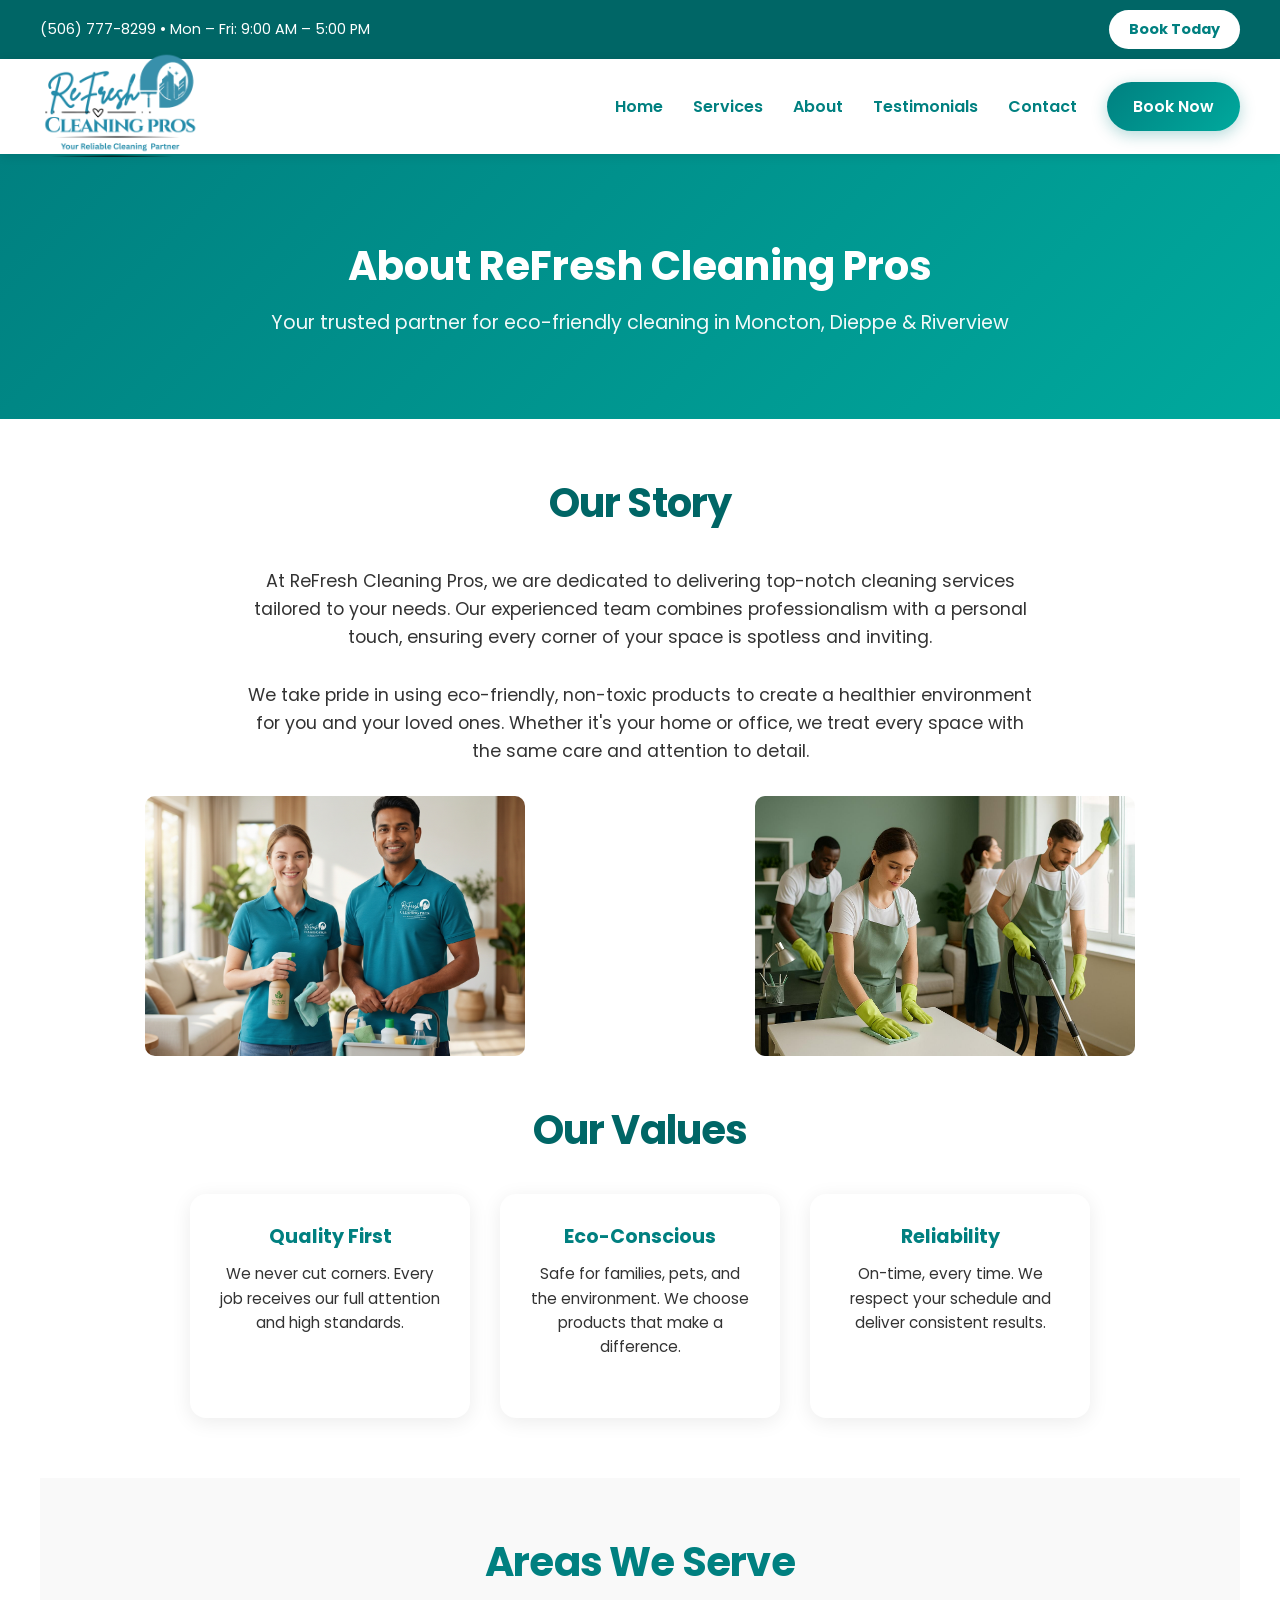
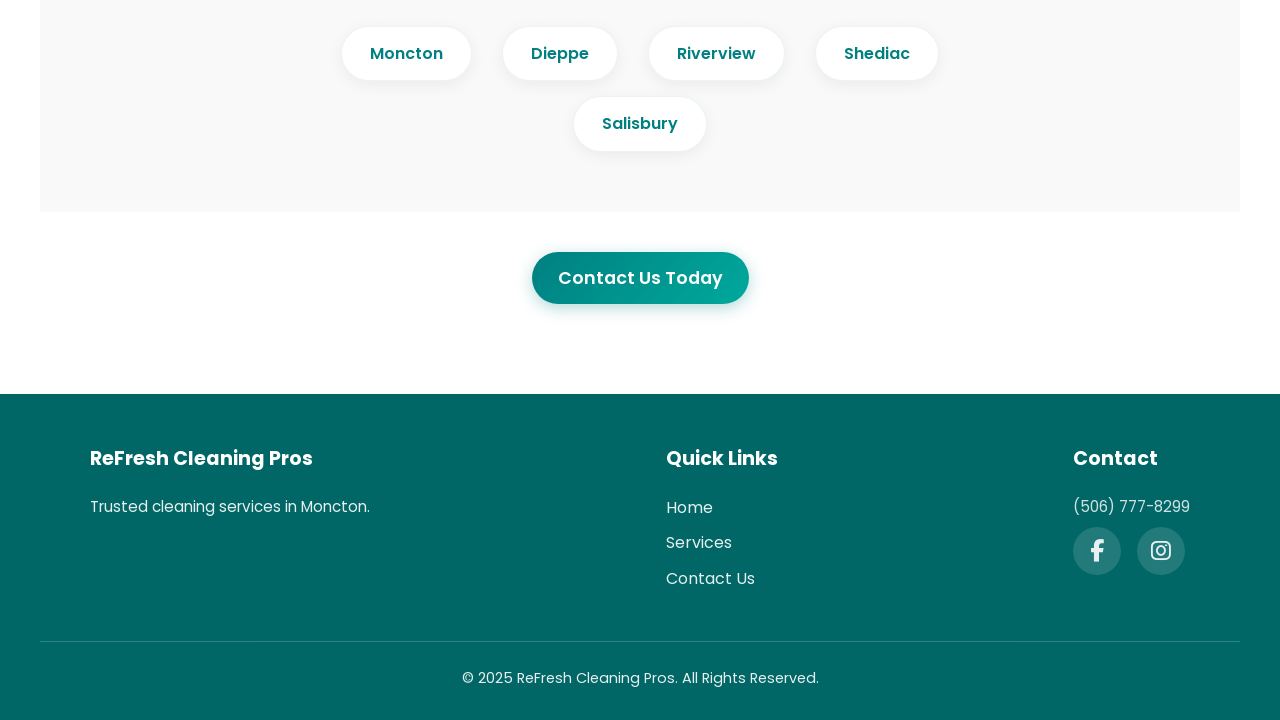
==== about.html @ 72ffffce "Add favicon for Google search results: simple teal icon, absolute URL, sizes attribute Co-authored-b" ====
<!DOCTYPE html>
<html lang="en">
<head>
    <meta charset="UTF-8">
    <meta name="viewport" content="width=device-width, initial-scale=1.0, viewport-fit=cover">
    <!-- Google Analytics - Replace G-XXXXXXXXXX with your Measurement ID -->
    <script async src="https://www.googletagmanager.com/gtag/js?id=G-XXXXXXXXXX"></script>
    <script>
        window.dataLayer = window.dataLayer || [];
        function gtag(){dataLayer.push(arguments);}
        gtag('js', new Date());
        gtag('config', 'G-XXXXXXXXXX');
    </script>
    <!-- Google Search Console - Replace content value with your verification code -->
    <meta name="google-site-verification" content="YOUR_VERIFICATION_CODE" />
    <title>About Us | ReFresh Cleaning Pros | Moncton, NB</title>
    <meta name="description" content="Learn about ReFresh Cleaning Pros - eco-friendly, professional cleaning services in Moncton. Our team delivers spotless results.">
    <link rel="icon" href="https://refreshcleaningpros.ca/favicon.png" type="image/png" sizes="48x48 96x96 192x192">
    <link rel="stylesheet" href="https://fonts.googleapis.com/css2?family=Poppins:wght@400;500;600;700&display=swap">
    <link rel="stylesheet" href="https://cdnjs.cloudflare.com/ajax/libs/font-awesome/6.5.1/css/all.min.css">
    <link rel="stylesheet" href="./assets/styles.css">
</head>
<body>
    <div class="top-bar">
        <span><a href="tel:+15067778299">(506) 777-8299</a> • Mon – Fri: 9:00 AM – 5:00 PM</span>
        <a href="contact.html" class="top-bar-cta">Book Today</a>
    </div>
    <header>
        <button class="menu-btn" aria-label="Toggle menu"><span></span></button>
        <div class="logo">
            <a href="index.html"><img src="./assets/images/refresh-cleaning-pros-logo-moncton.png" alt="ReFresh Cleaning Pros Logo"></a>
        </div>
        <nav>
            <ul>
                <li><a href="index.html">Home</a></li>
                <li><a href="services.html">Services</a></li>
                <li><a href="about.html">About</a></li>
                <li><a href="testimonials.html">Testimonials</a></li>
                <li><a href="contact.html">Contact</a></li>
                <li><a href="contact.html" class="cta">Book Now</a></li>
            </ul>
        </nav>
    </header>

    <section class="page-header reveal" role="region" aria-label="Page header">
        <h1>About ReFresh Cleaning Pros</h1>
        <p>Your trusted partner for eco-friendly cleaning in Moncton, Dieppe & Riverview</p>
    </section>

    <section class="about reveal" role="region" aria-label="About">
        <h2>Our Story</h2>
        <p>At ReFresh Cleaning Pros, we are dedicated to delivering top-notch cleaning services tailored to your needs. Our experienced team combines professionalism with a personal touch, ensuring every corner of your space is spotless and inviting.</p>
        <p>We take pride in using eco-friendly, non-toxic products to create a healthier environment for you and your loved ones. Whether it's your home or office, we treat every space with the same care and attention to detail.</p>
        <div class="about-images">
            <img src="./assets/images/cleaning-team-professional.png" alt="ReFresh Cleaning Pros professional team - Moncton cleaning services" loading="lazy">
            <img src="./assets/images/refresh-cleaning-pros-team-moncton.jpeg" alt="ReFresh Cleaning Pros team providing eco-friendly cleaning in Moncton" loading="lazy">
        </div>
        <h2 style="margin-top: 50px;">Our Values</h2>
        <div class="why-grid" style="margin-top: 30px;">
            <div class="why-item">
                <h3>Quality First</h3>
                <p>We never cut corners. Every job receives our full attention and high standards.</p>
            </div>
            <div class="why-item">
                <h3>Eco-Conscious</h3>
                <p>Safe for families, pets, and the environment. We choose products that make a difference.</p>
            </div>
            <div class="why-item">
                <h3>Reliability</h3>
                <p>On-time, every time. We respect your schedule and deliver consistent results.</p>
            </div>
        </div>
        <section class="service-areas" style="margin-top: 60px;">
            <h2>Areas We Serve</h2>
            <ul>
                <li>Moncton</li>
                <li>Dieppe</li>
                <li>Riverview</li>
                <li>Shediac</li>
                <li>Salisbury</li>
            </ul>
        </section>
        <p style="margin-top: 40px;"><a href="contact.html" class="cta">Contact Us Today</a></p>
    </section>

    <footer role="contentinfo">
        <div class="footer-grid">
            <div class="footer-col"><h3>ReFresh Cleaning Pros</h3><p>Trusted cleaning services in Moncton.</p></div>
            <div class="footer-col"><h3>Quick Links</h3><ul><li><a href="index.html">Home</a></li><li><a href="services.html">Services</a></li><li><a href="contact.html">Contact Us</a></li></ul></div>
            <div class="footer-col"><h3>Contact</h3><p><a href="tel:+15067778299">(506) 777-8299</a></p><p class="social-links">
            <a href="https://www.facebook.com/share/17tY4tqbep/?mibextid=wwXIfr" target="_blank" rel="noopener noreferrer" aria-label="Facebook"><i class="fab fa-facebook-f"></i></a>
            <a href="https://www.instagram.com/refreshcleaningpros/" target="_blank" rel="noopener noreferrer" aria-label="Instagram"><i class="fab fa-instagram"></i></a>
        </p></div>
        </div>
        <div class="footer-bottom"><p>© 2025 ReFresh Cleaning Pros. All Rights Reserved.</p></div>
    </footer>

    <button class="back-to-top" aria-label="Back to top" title="Back to top">↑</button>
    <div class="mobile-cta-bar">
        <a href="contact.html">Book Now</a>
        <a href="tel:+15067778299">Call (506) 777-8299</a>
    </div>
    <script src="./assets/js/main.js"></script>
</body>
</html>
---- assets/styles.css ----
/* ReFresh Cleaning Pros - Main Stylesheet */

* {
    margin: 0;
    padding: 0;
    box-sizing: border-box;
    font-family: 'Poppins', Arial, sans-serif;
}

html {
    scroll-behavior: smooth;
    overflow-x: hidden;
}

body {
    line-height: 1.6;
    color: #333;
    -webkit-text-size-adjust: 100%;
}

a, button {
    -webkit-tap-highlight-color: rgba(0, 128, 128, 0.2);
}

img {
    max-width: 100%;
}

/* Top bar - contact info & CTA */
.top-bar {
    background: #006666;
    color: #fff;
    padding: 10px 40px;
    display: flex;
    justify-content: space-between;
    align-items: center;
    flex-wrap: wrap;
    gap: 10px;
    font-size: 0.9rem;
}

.top-bar a {
    color: #fff;
    text-decoration: none;
}

.top-bar .top-bar-cta {
    background: #fff;
    color: #008080;
    padding: 8px 20px;
    border-radius: 25px;
    font-weight: bold;
    transition: all 0.3s ease;
}

.top-bar .top-bar-cta:hover {
    background: #00a99d;
    color: #fff;
    transform: translateY(-2px);
    box-shadow: 0 4px 12px rgba(0,0,0,0.2);
}

/* Header & Nav */
header {
    background: #fff;
    padding: 15px 40px;
    display: flex;
    justify-content: space-between;
    align-items: center;
    box-shadow: 0 2px 10px rgba(0, 0, 0, 0.1);
    position: sticky;
    top: 0;
    z-index: 1000;
    height: 95px;
    min-height: 95px;
}

.logo a {
    display: flex;
    height: 100%;
}

.logo img {
    height: 100%;
    max-height: 130px;
    object-fit: contain;
}

nav ul {
    list-style: none;
    display: flex;
    align-items: center;
}

nav ul li {
    margin-left: 30px;
}

nav ul li a {
    text-decoration: none;
    color: #008080;
    font-weight: 600;
    transition: all 0.3s ease;
    position: relative;
}

nav ul li a:hover {
    color: #00a99d;
}

nav ul li a::after {
    content: '';
    position: absolute;
    bottom: -4px;
    left: 0;
    width: 0;
    height: 2px;
    background: #00a99d;
    transition: width 0.3s ease;
}

nav ul li a:hover::after {
    width: 100%;
}

.cta {
    background: linear-gradient(135deg, #008080 0%, #00a99d 100%);
    color: #fff;
    padding: 12px 26px;
    border-radius: 50px;
    text-decoration: none;
    font-weight: 600;
    transition: all 0.3s cubic-bezier(0.25, 0.46, 0.45, 0.94);
    display: inline-block;
    box-shadow: 0 4px 16px rgba(0, 128, 128, 0.3);
}

.cta:hover {
    background: linear-gradient(135deg, #006666 0%, #008080 100%);
    transform: translateY(-3px);
    box-shadow: 0 8px 24px rgba(0, 128, 128, 0.4);
}

/* Mobile menu button */
.menu-btn {
    display: none;
    background: none;
    border: none;
    padding: 0;
    cursor: pointer;
    width: 30px;
    height: 30px;
    position: relative;
    z-index: 1001;
}

.menu-btn span {
    display: block;
    width: 100%;
    height: 2px;
    background: #008080;
    position: relative;
    transition: all 0.3s ease;
}

.menu-btn span::before,
.menu-btn span::after {
    content: '';
    position: absolute;
    width: 100%;
    height: 2px;
    background: #008080;
    transition: all 0.3s ease;
}

.menu-btn span::before {
    top: -8px;
}

.menu-btn span::after {
    bottom: -8px;
}

.menu-btn.active span {
    background: transparent;
}

.menu-btn.active span::before {
    transform: rotate(45deg);
    top: 0;
}

.menu-btn.active span::after {
    transform: rotate(-45deg);
    bottom: 0;
}

/* Hero slider */
.hero {
    position: relative;
    height: 85vh;
    width: 100vw;
    overflow: hidden;
    margin: 0;
    padding: 0;
}

.hero::after {
    content: '';
    position: absolute;
    top: 0;
    left: 0;
    right: 0;
    bottom: 0;
    background: rgba(0, 0, 0, 0.48);
    z-index: 1;
    pointer-events: none;
}

.hero-slider {
    display: flex;
    height: 100%;
    width: 100%;
    scroll-snap-type: x mandatory;
    overflow-x: hidden;
    scroll-behavior: smooth;
    position: relative;
}

.slide {
    scroll-snap-align: start;
    flex-shrink: 0;
    width: 100%;
    height: 100%;
    position: relative;
}

.slide img {
    width: 100%;
    height: 100%;
    object-fit: cover;
    object-position: center;
}

/* Hero overlay content (Refresh Nova style) */
.hero-content {
    position: absolute;
    top: 50%;
    left: 50%;
    transform: translate(-50%, -50%);
    text-align: center;
    color: #fff;
    z-index: 2;
    width: 100%;
    padding: 0 20px;
}

.hero-content .section-label {
    font-size: 0.85rem;
    letter-spacing: 2px;
    text-transform: uppercase;
    opacity: 0.95;
    margin-bottom: 10px;
    color: #fff;
}

.hero-content h1 {
    font-size: 3.2rem;
    margin-bottom: 15px;
    text-shadow: 2px 2px 6px rgba(0, 0, 0, 0.6);
    font-weight: 700;
}

.hero-content p {
    font-size: 1.25rem;
    margin-bottom: 25px;
    text-shadow: 1px 1px 3px rgba(0, 0, 0, 0.6);
    max-width: 700px;
    margin-left: auto;
    margin-right: auto;
}

.hero-content .service-area-badge {
    font-size: 0.9rem;
    font-weight: 700;
    opacity: 0.95;
    margin-bottom: 30px;
    letter-spacing: 0.5px;
}

.hero-badges {
    display: flex;
    flex-wrap: wrap;
    justify-content: center;
    gap: 12px 16px;
    margin-bottom: 30px;
    list-style: none;
    padding: 0;
}

.hero-badges li {
    list-style: none;
    display: inline-flex;
    align-items: center;
    gap: 8px;
    font-size: 0.95rem;
    text-shadow: 1px 1px 2px rgba(0,0,0,0.5);
    background: rgba(255, 255, 255, 0.15);
    backdrop-filter: blur(8px);
    padding: 10px 18px;
    border-radius: 50px;
    border: 1px solid rgba(255, 255, 255, 0.25);
}

.hero-badges li::before {
    content: "✓";
    font-weight: bold;
    color: #90EE90;
}

.hero-content .cta-group {
    display: flex;
    gap: 15px;
    justify-content: center;
    flex-wrap: wrap;
}

.hero-content .cta-primary {
    background: #fff;
    color: #008080;
    box-shadow: 0 4px 20px rgba(0, 0, 0, 0.25);
}

.hero-content .cta-primary:hover {
    background: #f0f0f0;
    color: #006666;
    box-shadow: 0 6px 24px rgba(0, 0, 0, 0.3);
}

.hero-content .cta-secondary {
    background: transparent;
    color: #fff;
    border: 2px solid rgba(255, 255, 255, 0.9);
    box-shadow: none;
}

.hero-content .cta-secondary:hover {
    background: rgba(255, 255, 255, 0.15);
    color: #fff;
    border-color: #fff;
}

.slider-controls {
    position: absolute;
    bottom: 30px;
    left: 0;
    right: 0;
    display: flex;
    justify-content: center;
    align-items: center;
    gap: 20px;
    z-index: 3;
}

.slider-dots {
    display: flex;
    gap: 10px;
    padding: 0 8px;
}

.slider-dot {
    width: 10px;
    height: 10px;
    border-radius: 50%;
    border: 2px solid rgba(255, 255, 255, 0.8);
    background: transparent;
    cursor: pointer;
    padding: 13px;
    margin: -13px 0;
    transition: all 0.3s ease;
    box-sizing: content-box;
}

.slider-dot:hover {
    background: rgba(255, 255, 255, 0.4);
}

.slider-dot.active {
    background: #fff;
    border-color: #fff;
    transform: scale(1.2);
}

.slider-btn {
    background: rgba(255, 255, 255, 0.8);
    border: none;
    border-radius: 50%;
    width: 50px;
    height: 50px;
    cursor: pointer;
    transition: all 0.3s ease;
    font-size: 1.5rem;
    display: flex;
    align-items: center;
    justify-content: center;
}

.slider-btn:hover {
    background: #fff;
    transform: scale(1.15);
    box-shadow: 0 4px 15px rgba(0,0,0,0.2);
}

/* Sections */
.services, .about, .testimonials, .contact {
    padding: 60px 40px;
    text-align: center;
}

.services h2, .about h2, .testimonials h2, .contact h2 {
    font-size: 2.5rem;
    color: #006666;
    margin-bottom: 40px;
    font-weight: 700;
    letter-spacing: -0.02em;
    line-height: 1.2;
}

.service-list, .testimonial-list {
    display: flex;
    justify-content: center;
    flex-wrap: wrap;
    gap: 30px;
}

.service, .testimonial {
    width: 30%;
    min-width: 250px;
    background: #fff;
    padding: 0;
    border-radius: 20px;
    box-shadow: 0 4px 24px rgba(0, 0, 0, 0.06), 0 2px 8px rgba(0, 128, 128, 0.04);
    transition: all 0.4s cubic-bezier(0.25, 0.46, 0.45, 0.94);
    border: 1px solid rgba(0, 128, 128, 0.06);
    overflow: hidden;
}

.service:hover, .testimonial:hover {
    transform: translateY(-10px);
    box-shadow: 0 20px 50px rgba(0, 0, 0, 0.1), 0 8px 24px rgba(0, 128, 128, 0.12);
}

.service > h3,
.service > ul,
.service > a.cta {
    padding-left: 24px;
    padding-right: 24px;
}

.service > h3 {
    padding-top: 22px;
}

.service > ul {
    padding-bottom: 8px;
}

.service > a.cta {
    padding-bottom: 24px;
    margin-left: 24px;
    margin-right: 24px;
    margin-top: 8px;
}

.testimonial {
    padding: 28px 26px 24px;
}

.service h3, .testimonial span {
    color: #008080;
    margin-bottom: 12px;
    font-size: 1.2rem;
    font-weight: 600;
}

.testimonial span {
    display: block;
    font-size: 0.9rem;
    font-weight: 500;
    opacity: 0.9;
}

.testimonial p {
    font-style: italic;
    position: relative;
    font-size: 1.05rem;
    line-height: 1.65;
    color: #444;
    padding-left: 20px;
}

.testimonial p::before {
    content: '"';
    position: absolute;
    left: 0;
    top: -4px;
    font-size: 2.5rem;
    font-family: Georgia, serif;
    color: rgba(0, 128, 128, 0.2);
    line-height: 1;
}

.about p {
    max-width: 800px;
    margin: 0 auto 30px;
    font-size: 1.1rem;
}

/* Why Moncton Chooses ReFresh - points below heading, image to side */
.why-choose-block {
    display: flex;
    align-items: center;
    justify-content: center;
    gap: 50px;
    max-width: 900px;
    margin: 30px auto 0;
    text-align: left;
}

.why-choose-content {
    flex: 1;
    min-width: 0;
}

.why-choose-content .section-label {
    margin-top: 0;
}

.why-choose-list {
    list-style: none;
    padding: 0;
    margin: 12px 0 0;
}

.why-choose-list li {
    display: flex;
    align-items: center;
    gap: 10px;
    margin-bottom: 12px;
    font-size: 1.05rem;
}

.why-choose-list li::before {
    content: "✓";
    font-weight: bold;
    color: #008080;
    flex-shrink: 0;
}

.why-choose-image {
    flex-shrink: 0;
}

.why-choose-image img {
    max-width: 320px;
    width: 100%;
    height: auto;
    border-radius: 12px;
}

.about img, .service img {
    max-width: 100%;
    border-radius: 10px;
}

/* Service card images - consistent aspect ratio */
.service {
    display: flex;
    flex-direction: column;
}

.service img {
    width: 100%;
    height: 220px;
    object-fit: cover;
    object-position: center;
    flex-shrink: 0;
    border-radius: 20px 20px 0 0;
}

.service ul {
    text-align: left;
    margin: 0 0 8px;
}

/* About section single image (home page) */
.about img {
    max-width: 500px;
    max-height: 350px;
    width: auto;
    height: auto;
    object-fit: contain;
    margin: 0 auto;
    display: block;
}

/* Why Choose Us & Service Areas */
.why-choose, .service-areas, .faq-section {
    padding: 60px 40px;
    text-align: center;
    background: #f9f9f9;
}

.why-choose h2, .service-areas h2, .faq-section h2 {
    font-size: 2.5rem;
    color: #008080;
    margin-bottom: 40px;
}

.why-grid {
    display: flex;
    flex-wrap: wrap;
    justify-content: center;
    gap: 30px;
    max-width: 1000px;
    margin: 0 auto;
}

.why-item {
    flex: 1 1 200px;
    max-width: 280px;
    padding: 28px;
    background: #fff;
    border-radius: 16px;
    box-shadow: 0 4px 20px rgba(0,0,0,0.08);
    transition: all 0.4s ease;
}

.why-item:hover {
    transform: translateY(-4px);
    box-shadow: 0 8px 30px rgba(0, 128, 128, 0.12);
}

.why-item h3 {
    color: #008080;
    margin-bottom: 10px;
    font-size: 1.2rem;
}

.why-item p {
    font-size: 0.95rem;
    line-height: 1.6;
}

.service-areas ul {
    list-style: none;
    display: flex;
    flex-wrap: wrap;
    justify-content: center;
    gap: 15px 30px;
    max-width: 700px;
    margin: 0 auto;
}

.service-areas li {
    padding: 14px 28px;
    background: #fff;
    border-radius: 50px;
    color: #008080;
    font-weight: 600;
    box-shadow: 0 4px 16px rgba(0, 0, 0, 0.06);
    transition: all 0.3s ease;
    border: 1px solid rgba(0, 128, 128, 0.08);
}

.service-areas li:hover {
    transform: translateY(-3px);
    box-shadow: 0 8px 24px rgba(0, 128, 128, 0.12);
    border-color: rgba(0, 128, 128, 0.2);
}

/* FAQ */
.faq-list {
    max-width: 700px;
    margin: 0 auto;
    text-align: left;
}

.faq-item {
    background: #fff;
    padding: 24px 28px 24px 32px;
    margin-bottom: 16px;
    border-radius: 16px;
    box-shadow: 0 2px 12px rgba(0, 0, 0, 0.04);
    transition: all 0.3s ease;
    border-left: 4px solid transparent;
}

.faq-item:hover {
    box-shadow: 0 6px 24px rgba(0, 128, 128, 0.08);
    border-left-color: #008080;
}

.faq-item h3 {
    color: #008080;
    font-size: 1.1rem;
    margin-bottom: 8px;
    font-weight: 600;
}

.faq-item p {
    font-size: 1rem;
    line-height: 1.65;
    color: #444;
}

/* Contact info block */
.contact-info {
    display: flex;
    flex-wrap: wrap;
    justify-content: center;
    gap: 40px;
    margin-bottom: 40px;
}

.contact-info-item {
    text-align: center;
}

.contact-info-item strong {
    display: block;
    color: #008080;
    margin-bottom: 5px;
}

/* About page - image grid */
.about-images {
    display: flex;
    flex-wrap: wrap;
    justify-content: center;
    gap: 20px;
    margin: 30px 0;
}

.about-images img {
    width: 100%;
    max-width: 380px;
    height: 260px;
    object-fit: cover;
    object-position: center;
    border-radius: 10px;
}

.contact form {
    max-width: 600px;
    margin: 0 auto 40px;
    display: flex;
    flex-direction: column;
    gap: 15px;
}

.contact input, .contact textarea {
    padding: 14px 18px;
    border: 2px solid #e0e0e0;
    border-radius: 10px;
    font-size: 1rem;
    transition: all 0.3s ease;
}

.contact input:focus, .contact textarea:focus {
    outline: none;
    border-color: #008080;
    box-shadow: 0 0 0 3px rgba(0, 128, 128, 0.15);
}

.contact textarea {
    height: 150px;
    resize: vertical;
}

.contact button {
    background: #008080;
    color: #fff;
    padding: 12px;
    border: none;
    border-radius: 5px;
    cursor: pointer;
    transition: background 0.3s;
}

.contact button:hover {
    background: #006666;
}

.map iframe {
    width: 100%;
    max-width: 600px;
    height: 400px;
    border: 0;
    border-radius: 10px;
}

/* Page header (inner pages) */
.page-header {
    background: linear-gradient(135deg, #008080 0%, #00a99d 100%);
    color: #fff;
    text-align: center;
    padding: 80px 40px;
}

.page-header h1 {
    font-size: 2.5rem;
    margin-bottom: 10px;
}

.page-header p {
    font-size: 1.2rem;
    opacity: 0.95;
}

/* Home intro section */
.home-intro {
    padding: 60px 40px;
    text-align: center;
    max-width: 800px;
    margin: 0 auto;
}

.home-intro h2 {
    color: #008080;
    font-size: 2rem;
    margin-bottom: 20px;
}

.home-intro p {
    font-size: 1.1rem;
    line-height: 1.8;
    margin-bottom: 30px;
}

.home-intro .cta-group {
    display: flex;
    gap: 20px;
    justify-content: center;
    flex-wrap: wrap;
}

/* Section labels (small caps style) */
.section-label {
    font-size: 0.8rem;
    letter-spacing: 3px;
    text-transform: uppercase;
    color: #008080;
    margin-bottom: 12px;
    font-weight: 600;
    opacity: 0.9;
}

/* Work Process section */
.work-process {
    padding: 60px 40px;
    background: #f9f9f9;
    text-align: center;
}

.work-process h2 {
    font-size: 2.5rem;
    color: #008080;
    margin-bottom: 50px;
}

.process-steps {
    display: flex;
    flex-wrap: wrap;
    justify-content: center;
    gap: 40px;
    max-width: 900px;
    margin: 0 auto;
}

.process-step {
    flex: 1 1 200px;
    max-width: 250px;
}

.process-step {
    transition: transform 0.3s ease;
}

.process-step:hover {
    transform: scale(1.05);
}

.process-step .step-num {
    display: inline-flex;
    align-items: center;
    justify-content: center;
    width: 64px;
    height: 64px;
    background: linear-gradient(145deg, #008080 0%, #00a99d 100%);
    color: #fff;
    border-radius: 16px;
    font-size: 1.5rem;
    font-weight: 700;
    margin-bottom: 24px;
    box-shadow: 0 6px 20px rgba(0, 128, 128, 0.35);
    transition: all 0.3s ease;
}

.process-step:hover .step-num {
    transform: scale(1.08);
    box-shadow: 0 8px 28px rgba(0, 128, 128, 0.45);
}

.process-step h3 {
    color: #222;
    font-size: 1.25rem;
    margin-bottom: 12px;
    font-weight: 600;
}

.process-step p {
    font-size: 1rem;
    color: #555;
    line-height: 1.65;
}

/* Promo banner */
.promo-banner {
    background: linear-gradient(135deg, #008080 0%, #006666 100%);
    color: #fff;
    padding: 60px 40px;
    text-align: center;
    position: relative;
    overflow: hidden;
}

.promo-banner::before {
    content: '';
    position: absolute;
    top: 0;
    left: 0;
    right: 0;
    bottom: 0;
    background: radial-gradient(circle at 20% 50%, rgba(255,255,255,0.1) 0%, transparent 50%);
    pointer-events: none;
}

.promo-banner h2 {
    font-size: 2.1rem;
    margin-bottom: 14px;
    font-weight: 700;
    text-shadow: 0 1px 2px rgba(0, 0, 0, 0.1);
}

.promo-banner p {
    font-size: 1.2rem;
    margin-bottom: 28px;
    opacity: 0.95;
    max-width: 520px;
    margin-left: auto;
    margin-right: auto;
}

.promo-banner strong {
    color: #a8f5e8;
}

.promo-banner .cta {
    position: relative;
    z-index: 1;
}

/* Service cards with bullet lists */
.service ul {
    text-align: left;
    margin: 15px 0;
    padding-left: 20px;
}

.service ul li {
    margin-bottom: 8px;
    font-size: 0.95rem;
    line-height: 1.5;
}

/* Footer - multi column (Refresh Nova style) */
/* Scroll reveal animations */
.reveal {
    opacity: 0;
    transform: translateY(30px);
    transition: opacity 0.6s ease-out, transform 0.6s ease-out;
}

.reveal.revealed {
    opacity: 1;
    transform: translateY(0);
}

/* Back to top button */
.back-to-top {
    position: fixed;
    bottom: 90px;
    right: 24px;
    width: 48px;
    height: 48px;
    background: #008080;
    color: #fff;
    border: none;
    border-radius: 50%;
    cursor: pointer;
    display: flex;
    align-items: center;
    justify-content: center;
    font-size: 1.4rem;
    box-shadow: 0 4px 20px rgba(0, 128, 128, 0.4);
    opacity: 0;
    visibility: hidden;
    transition: all 0.3s ease;
    z-index: 900;
}

.back-to-top.visible {
    opacity: 1;
    visibility: visible;
}

.back-to-top:hover {
    background: #006666;
    transform: translateY(-3px);
    box-shadow: 0 6px 25px rgba(0, 128, 128, 0.5);
}

@media (max-width: 768px) {
    .back-to-top {
        bottom: 85px;
        right: 16px;
        width: 44px;
        height: 44px;
    }
}

/* Mobile sticky CTA bar */
.mobile-cta-bar {
    display: none;
    padding-bottom: env(safe-area-inset-bottom, 0);
    position: fixed;
    bottom: 0;
    left: 0;
    right: 0;
    background: #008080;
    padding: 12px 20px;
    gap: 12px;
    z-index: 999;
    box-shadow: 0 -4px 20px rgba(0,0,0,0.15);
}

.mobile-cta-bar a {
    flex: 1;
    text-align: center;
    padding: 14px 16px;
    background: #fff;
    color: #008080;
    text-decoration: none;
    font-weight: 600;
    border-radius: 10px;
    font-size: 0.95rem;
    min-height: 48px;
    display: flex;
    align-items: center;
    justify-content: center;
}

.mobile-cta-bar a:last-child {
    background: transparent;
    color: #fff;
    border: 2px solid rgba(255,255,255,0.9);
}

.mobile-cta-bar a:first-child {
    background: #fff;
    color: #008080;
}

@media (max-width: 768px) {
    .mobile-cta-bar {
        display: flex;
        justify-content: center;
        align-items: center;
        padding: 12px 16px calc(12px + env(safe-area-inset-bottom, 0));
    }

    body {
        padding-bottom: calc(78px + env(safe-area-inset-bottom, 0));
        overflow-x: hidden;
    }
}

footer {
    background: #006666;
    color: #fff;
    padding: 50px 40px 30px;
}

.footer-grid {
    display: flex;
    flex-wrap: wrap;
    justify-content: space-between;
    gap: 40px;
    max-width: 1100px;
    margin: 0 auto 40px;
}

.footer-col h3 {
    font-size: 1.2rem;
    margin-bottom: 20px;
    color: #fff;
}

.footer-col p {
    font-size: 0.95rem;
    line-height: 1.6;
    opacity: 0.9;
    margin-bottom: 8px;
}

.footer-col ul {
    list-style: none;
}

.footer-col ul li {
    margin-bottom: 10px;
}

.footer-col a {
    color: rgba(255,255,255,0.9);
    text-decoration: none;
}

.footer-col a:hover {
    color: #fff;
}

/* Social links with icons */
.social-links {
    display: flex;
    gap: 16px;
    margin-top: 8px;
}

.social-links a {
    display: inline-flex;
    align-items: center;
    justify-content: center;
    width: 48px;
    height: 48px;
    border-radius: 50%;
    background: rgba(255, 255, 255, 0.15);
    color: #fff;
    text-decoration: none;
    transition: all 0.3s ease;
}

.social-links a:hover {
    background: rgba(255, 255, 255, 0.3);
    transform: translateY(-2px);
}

.social-links .fab {
    font-size: 1.4rem;
}

.footer-bottom {
    text-align: center;
    padding-top: 25px;
    border-top: 1px solid rgba(255,255,255,0.2);
    font-size: 0.9rem;
    opacity: 0.9;
}

/* Tablet / small desktop - like Refresh Nova */
@media (max-width: 991px) {
    .services, .about, .testimonials, .contact, .why-choose, .service-areas, .faq-section {
        padding: 50px 24px;
    }

    .service, .testimonial {
        min-width: 280px;
    }

    .hero-content h1 {
        font-size: 2.4rem;
    }
}

/* Mobile styles */
@media (max-width: 768px) {
    /* Top bar - compact, hide on very small or simplify */
    .top-bar {
        padding: 8px 16px;
        font-size: 0.8rem;
        flex-direction: row;
        justify-content: center;
        align-items: center;
        gap: 12px;
        text-align: center;
    }

    .top-bar span {
        display: flex;
        align-items: center;
        gap: 6px;
    }

    .top-bar a[href^="tel"] {
        font-weight: 700;
        white-space: nowrap;
    }

    .top-bar .top-bar-cta {
        padding: 8px 16px;
        font-size: 0.85rem;
    }

    /* Section spacing - more breathing room */
    .services, .about, .testimonials, .contact, .why-choose, .service-areas, .faq-section {
        padding: 48px 20px;
    }

    .services h2, .about h2, .testimonials h2, .contact h2, .work-process h2 {
        font-size: 1.65rem;
        margin-bottom: 28px;
        line-height: 1.25;
    }

    .section-label {
        font-size: 0.7rem;
        letter-spacing: 1.5px;
    }

    /* Hero - like Refresh Nova: full content overlay, clean spacing */
    .hero {
        min-height: 70vh;
        min-height: 70dvh;
    }

    .hero-content {
        position: absolute;
        top: 50%;
        left: 50%;
        transform: translate(-50%, -50%);
        padding: 24px 20px 40px;
        width: 100%;
        max-height: 90vh;
        overflow-y: auto;
        -webkit-overflow-scrolling: touch;
    }

    .hero-content .section-label {
        display: none;
    }

    .hero-content h1 {
        font-size: 1.75rem;
        line-height: 1.3;
        margin-bottom: 14px;
    }

    .hero-content p {
        font-size: 0.95rem;
        margin-bottom: 14px;
        line-height: 1.6;
    }

    /* Show intro paragraph on mobile (like Refresh Nova) */
    .hero-content p:not(.service-area-badge):not(.section-label) {
        display: block;
    }

    .hero-content .service-area-badge {
        font-size: 0.85rem;
        font-weight: 700;
        margin-bottom: 18px;
        opacity: 0.95;
    }

    .hero-badges {
        flex-direction: column;
        flex-wrap: nowrap;
        align-items: center;
        gap: 8px;
        margin-bottom: 22px;
    }

    .hero-badges li {
        font-size: 0.85rem;
    }

    .hero-content .cta-group {
        flex-direction: column;
        gap: 10px;
        width: 100%;
        max-width: 300px;
        padding: 0;
        margin: 0 auto;
    }

    .hero-content .cta-group .cta {
        width: 100%;
        text-align: center;
        padding: 14px 22px;
        font-size: 1rem;
    }

    .slider-controls {
        bottom: 80px; /* Above mobile CTA bar */
        gap: 10px;
    }


    .slider-btn {
        width: 48px;
        height: 48px;
        font-size: 1.25rem;
        min-width: 48px;
        min-height: 48px;
    }

    /* Service cards - full width, better spacing */
    .service-list, .testimonial-list {
        gap: 24px;
    }

    .service, .testimonial {
        width: 100%;
        min-width: 100%;
        padding: 24px 20px;
    }

    .service img {
        width: 100%;
        height: 180px;
        min-height: 140px;
        max-height: 50vw;
        object-fit: cover;
        object-position: center;
        border-radius: 12px 12px 0 0;
    }

    .service h3 {
        font-size: 1.2rem;
        margin-bottom: 12px;
    }

    .service ul li {
        font-size: 0.9rem;
    }

    .about img {
        max-width: 100%;
        max-height: 240px;
        width: auto;
        height: auto;
        object-fit: contain;
    }

    .about-images img {
        width: 100%;
        max-width: 100%;
        height: 200px;
        min-height: 160px;
        object-fit: cover;
        object-position: center;
    }

    .why-grid, .about-images {
        flex-direction: column;
        align-items: center;
    }

    .why-choose-block {
        flex-direction: column;
        gap: 30px;
        text-align: center;
    }

    .why-choose-content {
        text-align: center;
    }

    .why-choose-list {
        text-align: left;
        display: inline-block;
        margin: 12px auto 0;
    }

    .why-choose-image img {
        max-width: 100%;
    }

    .why-item {
        max-width: 100%;
    }

    /* Work process - stack on mobile */
    .work-process {
        padding: 40px 20px;
    }

    .process-steps {
        flex-direction: column;
        gap: 30px;
        align-items: center;
    }

    .process-step {
        max-width: 100%;
    }

    /* Promo banner */
    .promo-banner {
        padding: 40px 20px;
    }

    .promo-banner h2 {
        font-size: 1.4rem;
    }

    .promo-banner p {
        font-size: 1rem;
    }

    .promo-banner .cta {
        width: 100%;
        max-width: 280px;
        text-align: center;
    }

    /* Footer */
    footer {
        padding: 40px 20px 30px;
    }

    .footer-grid {
        flex-direction: column;
        text-align: center;
        gap: 30px;
    }

    .footer-col h3 {
        font-size: 1.1rem;
    }

    /* Page header (inner pages) */
    .page-header {
        padding: 50px 20px;
    }

    .page-header h1 {
        font-size: 1.75rem;
    }

    .page-header p {
        font-size: 1rem;
    }

    /* Contact form */
    .contact form {
        padding: 0;
    }

    .contact input, .contact textarea {
        padding: 12px 16px;
    }

    .map iframe {
        height: 300px;
    }

    /* Header */
    header {
        padding: 12px 16px;
        height: auto;
        min-height: 65px;
        display: grid;
        grid-template-columns: 1fr auto 1fr;
        align-items: center;
    }

    .menu-btn {
        display: block;
        grid-column: 1;
        justify-self: start;
        width: 44px;
        height: 44px;
    }

    .logo {
        grid-column: 2;
    }

    .logo img {
        max-height: 90px;
    }

    nav {
        position: fixed;
        top: 0;
        left: 0;
        width: 100%;
        height: 100vh;
        height: 100dvh;
        background: #fff;
        padding: 90px 24px 120px;
        transform: translateX(-100%);
        transition: transform 0.3s ease;
        z-index: 1000;
        overflow-y: auto;
        box-shadow: 4px 0 20px rgba(0,0,0,0.1);
    }

    nav.active {
        transform: translateX(0);
    }

    nav ul {
        flex-direction: column;
        align-items: stretch;
        gap: 4px;
        margin: 0;
    }

    nav ul li {
        margin: 0;
        width: 100%;
        text-align: center;
    }

    nav ul li a {
        display: flex;
        align-items: center;
        justify-content: center;
        padding: 18px 20px;
        font-size: 1.1rem;
        min-height: 52px;
    }

    nav ul li a::after {
        display: none;
    }

    nav ul li a.cta {
        margin: 16px auto 0;
        max-width: 200px;
        border-radius: 30px;
    }

    .cta {
        padding: 16px 28px;
        min-height: 52px;
        display: inline-flex;
        align-items: center;
        justify-content: center;
    }

    .slide img {
        width: 100%;
        height: 100%;
        object-fit: cover;
        object-position: center;
    }

    .hero-slider {
        height: 100%;
    }

    /* FAQ */
    .faq-item {
        padding: 18px 20px;
    }

    .faq-item h3 {
        font-size: 1rem;
    }

    /* Service areas */
    .service-areas ul {
        gap: 10px 16px;
    }

    .service-areas li {
        padding: 10px 18px;
        font-size: 0.9rem;
    }
}

@media (max-width: 480px) {
    /* Top bar - compact strip like Refresh Nova (phone + Book Today) */
    .top-bar {
        display: flex;
        flex-direction: row;
        justify-content: space-between;
        align-items: center;
        padding: 8px 16px;
        font-size: 0.8rem;
        gap: 8px;
    }

    .top-bar span {
        display: flex;
        align-items: center;
        flex: 1;
        min-width: 0;
    }

    .top-bar .top-bar-cta {
        flex-shrink: 0;
        padding: 6px 14px;
        font-size: 0.8rem;
    }

    header {
        padding: 10px 16px;
        min-height: 56px;
    }

    .logo img {
        max-height: 60px;
    }

    .services, .about, .testimonials, .contact, .why-choose, .service-areas, .faq-section {
        padding: 36px 16px;
    }

    .services h2, .about h2, .testimonials h2, .contact h2, .work-process h2 {
        font-size: 1.45rem;
    }

    .hero-content {
        padding: 20px 16px 36px;
    }

    .hero-content h1 {
        font-size: 1.5rem;
        line-height: 1.3;
    }

    .hero-content p {
        font-size: 0.9rem;
    }

    .hero-content .service-area-badge {
        font-size: 0.8rem;
        font-weight: 700;
    }

    .hero-badges li {
        font-size: 0.8rem;
    }

    .hero-content .cta-group {
        max-width: 280px;
    }

    .hero-content .cta-group .cta {
        padding: 12px 20px;
        font-size: 0.95rem;
    }

    .service img {
        height: 150px;
        min-height: 120px;
        max-height: 45vw;
    }

    .about img {
        max-height: 180px;
    }

    .about-images img {
        height: 160px;
        min-height: 130px;
    }

    .mobile-cta-bar {
        padding: 12px 16px calc(12px + env(safe-area-inset-bottom, 0));
        gap: 12px;
    }

    .mobile-cta-bar a {
        padding: 14px 16px;
        font-size: 0.95rem;
        min-height: 44px;
    }

    .page-header {
        padding: 36px 16px;
    }

    .page-header h1 {
        font-size: 1.45rem;
    }

    .promo-banner {
        padding: 36px 16px;
    }

    .promo-banner h2 {
        font-size: 1.2rem;
    }

    .process-step .step-num {
        width: 48px;
        height: 48px;
        line-height: 48px;
        font-size: 1.25rem;
    }

    .map iframe {
        height: 260px;
    }

    body {
        padding-bottom: 80px;
    }

    .back-to-top {
        right: 12px;
        bottom: 95px;
        width: 46px;
        height: 46px;
    }
}
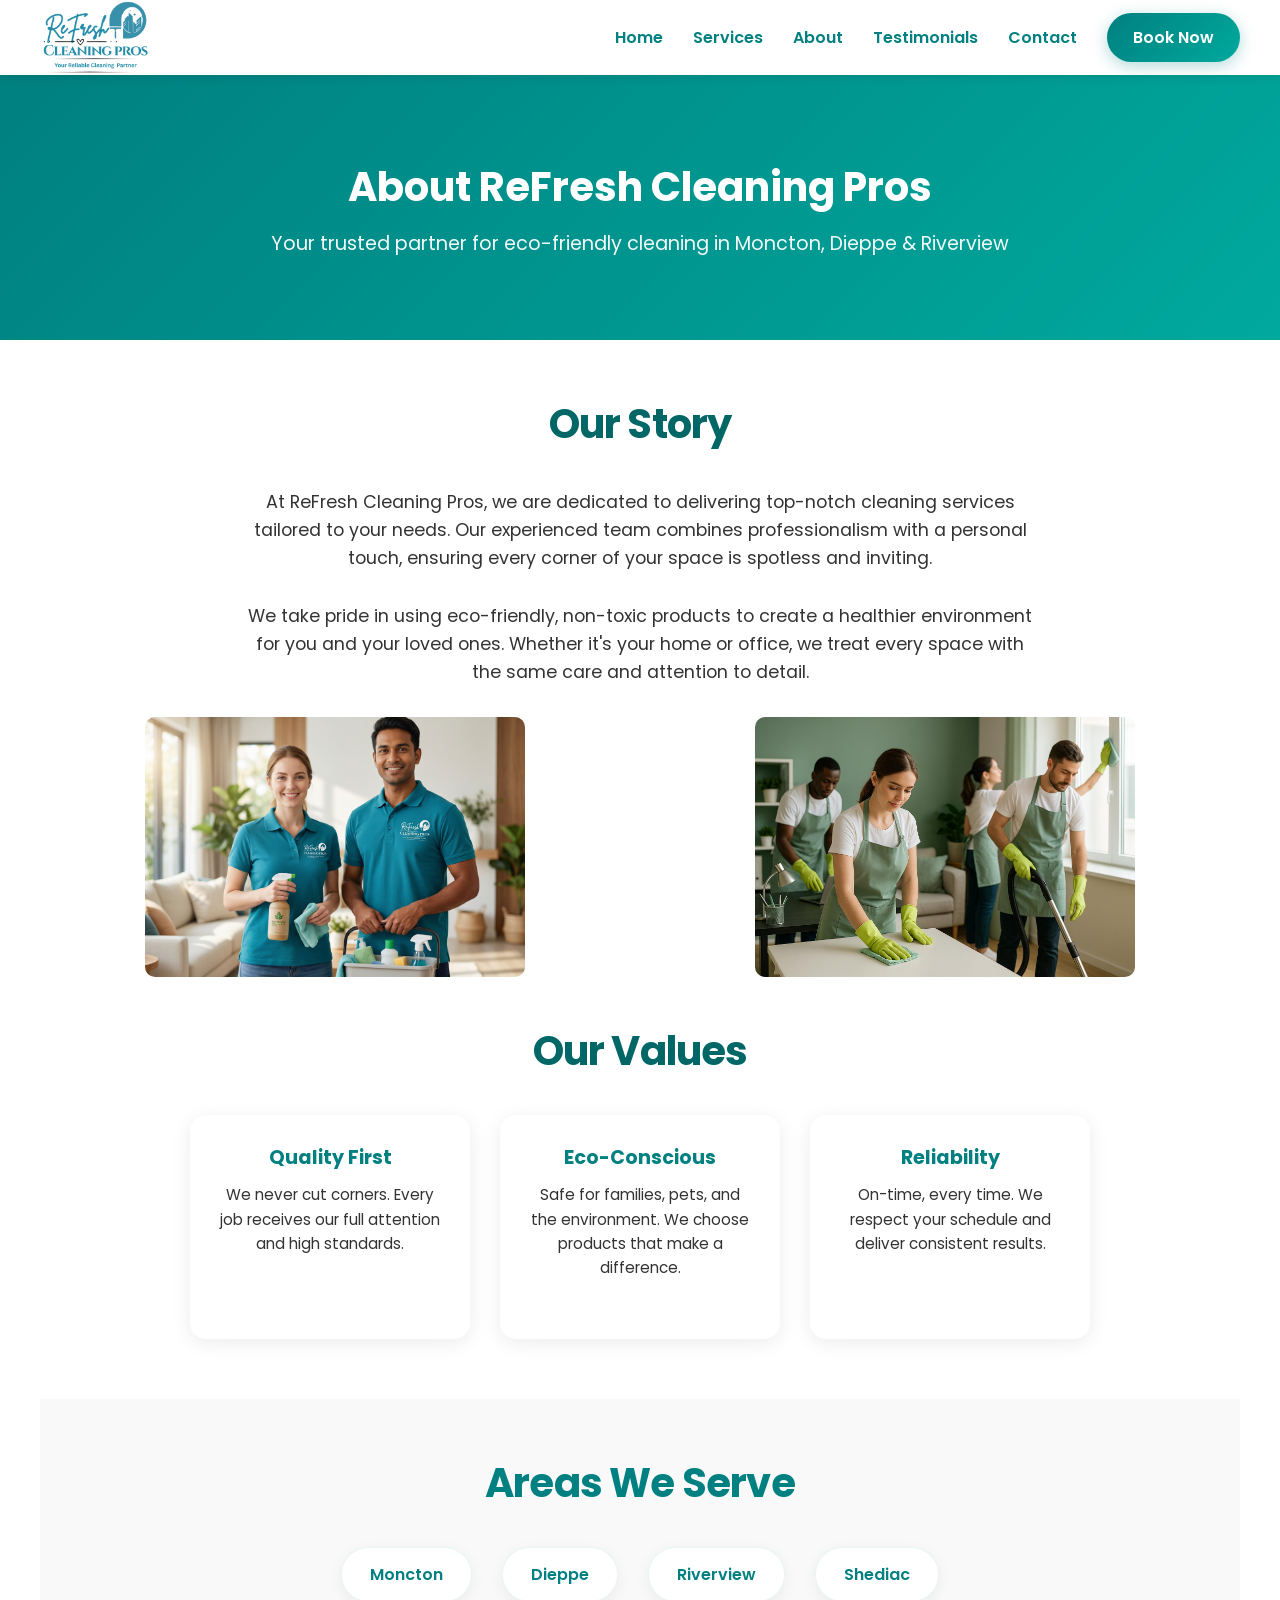
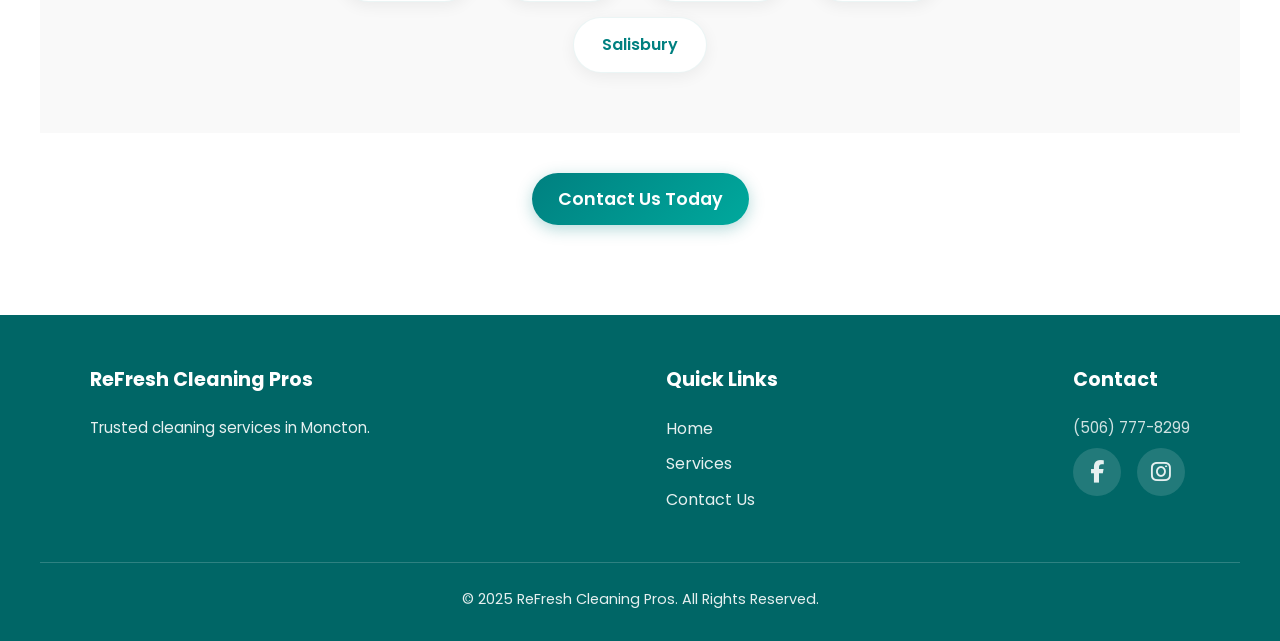
==== commit 78d83f0b: "Remove top bar, hide hero slider dots; declutter hero on mobile; fix logo overflow in header Co-auth" ====
--- a/about.html
+++ b/about.html
@@ -21,10 +21,6 @@
     <link rel="stylesheet" href="./assets/styles.css">
 </head>
 <body>
-    <div class="top-bar">
-        <span><a href="tel:+15067778299">(506) 777-8299</a> • Mon – Fri: 9:00 AM – 5:00 PM</span>
-        <a href="contact.html" class="top-bar-cta">Book Today</a>
-    </div>
     <header>
         <button class="menu-btn" aria-label="Toggle menu"><span></span></button>
         <div class="logo">
--- a/assets/styles.css
+++ b/assets/styles.css
@@ -63,7 +63,7 @@
 /* Header & Nav */
 header {
     background: #fff;
-    padding: 15px 40px;
+    padding: 12px 40px;
     display: flex;
     justify-content: space-between;
     align-items: center;
@@ -71,8 +71,8 @@
     position: sticky;
     top: 0;
     z-index: 1000;
-    height: 95px;
-    min-height: 95px;
+    height: 75px;
+    overflow: hidden;
 }
 
 .logo a {
@@ -82,7 +82,7 @@
 
 .logo img {
     height: 100%;
-    max-height: 130px;
+    max-height: 90px;
     object-fit: contain;
 }
 
@@ -363,9 +363,7 @@
 }
 
 .slider-dots {
-    display: flex;
-    gap: 10px;
-    padding: 0 8px;
+    display: none;
 }
 
 .slider-dot {
@@ -1272,9 +1270,9 @@
         line-height: 1.6;
     }
 
-    /* Show intro paragraph on mobile (like Refresh Nova) */
+    /* Hide intro paragraph on mobile - reduces clutter */
     .hero-content p:not(.service-area-badge):not(.section-label) {
-        display: block;
+        display: none;
     }
 
     .hero-content .service-area-badge {
@@ -1285,15 +1283,16 @@
     }
 
     .hero-badges {
-        flex-direction: column;
-        flex-wrap: nowrap;
-        align-items: center;
-        gap: 8px;
-        margin-bottom: 22px;
+        flex-direction: row;
+        flex-wrap: wrap;
+        justify-content: center;
+        gap: 6px 12px;
+        margin-bottom: 20px;
     }
 
     .hero-badges li {
-        font-size: 0.85rem;
+        font-size: 0.75rem;
+        padding: 6px 12px;
     }
 
     .hero-content .cta-group {
@@ -1500,7 +1499,7 @@
     }
 
     .logo img {
-        max-height: 90px;
+        max-height: 65px;
     }
 
     nav {
@@ -1625,7 +1624,7 @@
     }
 
     .logo img {
-        max-height: 60px;
+        max-height: 50px;
     }
 
     .services, .about, .testimonials, .contact, .why-choose, .service-areas, .faq-section {
@@ -1652,14 +1651,17 @@
     .hero-content .service-area-badge {
         font-size: 0.8rem;
         font-weight: 700;
-    }
-
-    .hero-badges li {
-        font-size: 0.8rem;
+        margin-bottom: 16px;
+    }
+
+    /* Hide badges on smallest screens - headline + area + CTAs only */
+    .hero-badges {
+        display: none;
     }
 
     .hero-content .cta-group {
         max-width: 280px;
+        margin-top: 4px;
     }
 
     .hero-content .cta-group .cta {
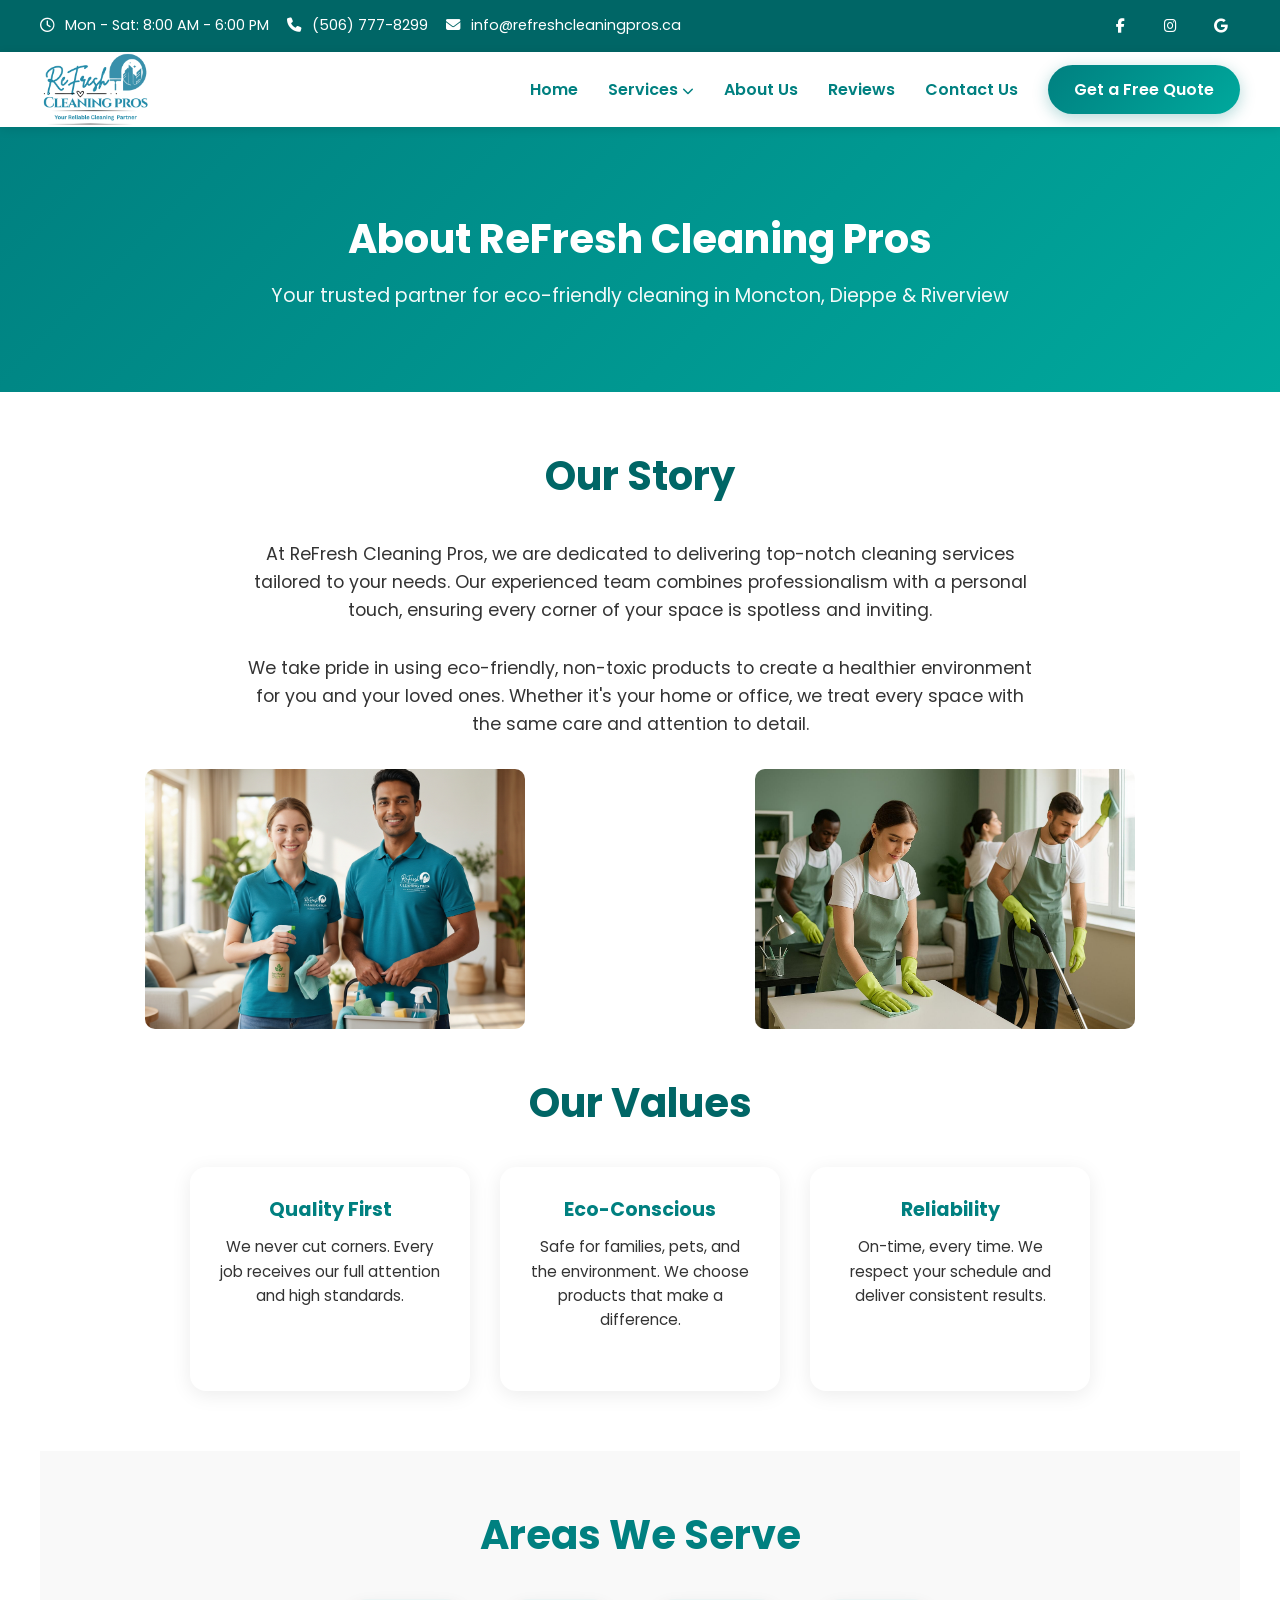
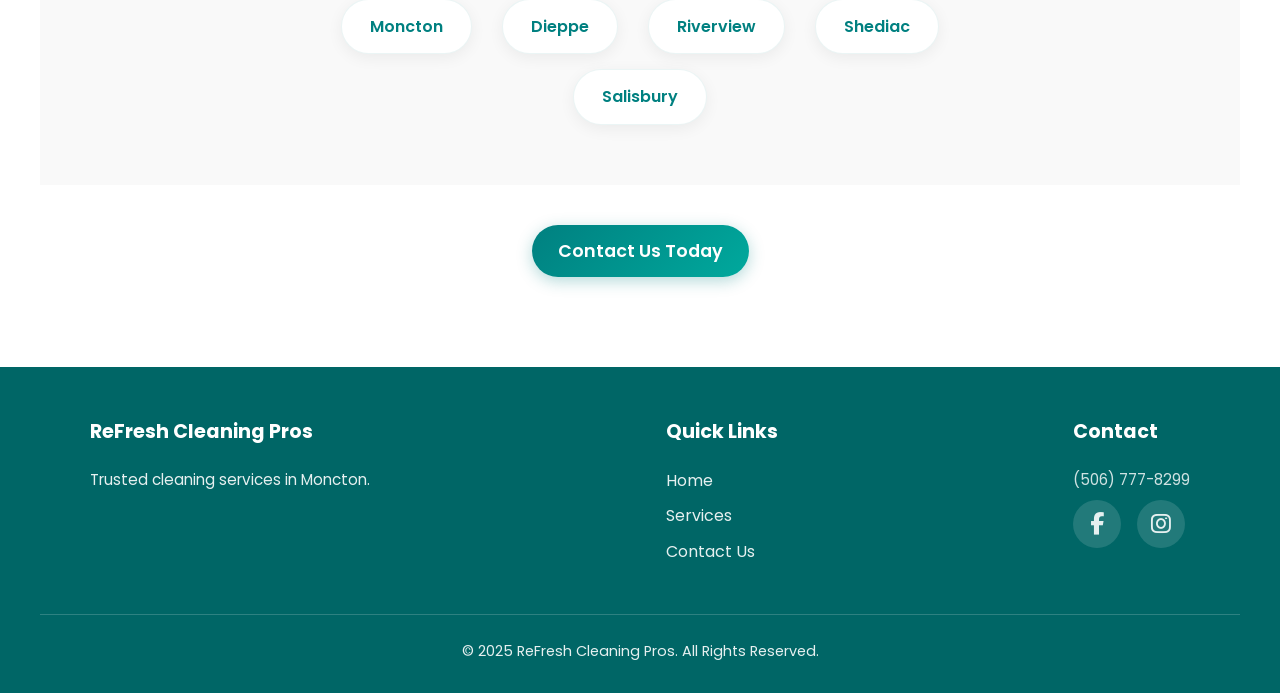
==== commit deb9a50d: "update" ====
--- a/about.html
+++ b/about.html
@@ -16,11 +16,23 @@
     <title>About Us | ReFresh Cleaning Pros | Moncton, NB</title>
     <meta name="description" content="Learn about ReFresh Cleaning Pros - eco-friendly, professional cleaning services in Moncton. Our team delivers spotless results.">
     <link rel="icon" href="https://refreshcleaningpros.ca/favicon.png" type="image/png" sizes="48x48 96x96 192x192">
-    <link rel="stylesheet" href="https://fonts.googleapis.com/css2?family=Poppins:wght@400;500;600;700&display=swap">
+    <link rel="stylesheet" href="https://fonts.googleapis.com/css2?family=Poppins:wght@400;500;600;700&amp;display=swap">
     <link rel="stylesheet" href="https://cdnjs.cloudflare.com/ajax/libs/font-awesome/6.5.1/css/all.min.css">
     <link rel="stylesheet" href="./assets/styles.css">
 </head>
 <body>
+    <div class="top-bar">
+        <div class="top-bar-left">
+            <span><i class="fa-regular fa-clock"></i> Mon - Sat: 8:00 AM - 6:00 PM</span>
+            <a href="tel:+15067778299"><i class="fa-solid fa-phone"></i> (506) 777-8299</a>
+            <a href="mailto:info@refreshcleaningpros.ca"><i class="fa-solid fa-envelope"></i> info@refreshcleaningpros.ca</a>
+        </div>
+        <div class="top-bar-social">
+            <a href="https://www.facebook.com/share/17tY4tqbep/?mibextid=wwXIfr" target="_blank" rel="noopener noreferrer" aria-label="Facebook"><i class="fab fa-facebook-f"></i></a>
+            <a href="https://www.instagram.com/refreshcleaningpros/" target="_blank" rel="noopener noreferrer" aria-label="Instagram"><i class="fab fa-instagram"></i></a>
+            <a href="https://www.google.com/search?q=Refresh+Cleaning+Pros+Moncton" target="_blank" rel="noopener noreferrer" aria-label="Google"><i class="fab fa-google"></i></a>
+        </div>
+    </div>
     <header>
         <button class="menu-btn" aria-label="Toggle menu"><span></span></button>
         <div class="logo">
@@ -29,18 +41,27 @@
         <nav>
             <ul>
                 <li><a href="index.html">Home</a></li>
-                <li><a href="services.html">Services</a></li>
-                <li><a href="about.html">About</a></li>
-                <li><a href="testimonials.html">Testimonials</a></li>
-                <li><a href="contact.html">Contact</a></li>
-                <li><a href="contact.html" class="cta">Book Now</a></li>
+                <li class="nav-dropdown">
+                    <a href="services.html" aria-haspopup="true">Services <i class="fa-solid fa-chevron-down"></i></a>
+                    <ul class="submenu" aria-label="Service pages">
+                        <li><a href="house-cleaning-moncton.html">House Cleaning</a></li>
+                        <li><a href="office-cleaning-moncton.html">Office Cleaning</a></li>
+                        <li><a href="carpet-cleaning-moncton.html">Carpet Cleaning</a></li>
+                        <li><a href="upholstery-cleaning-moncton.html">Upholstery Cleaning</a></li>
+                        <li><a href="move-in-move-out-cleaning-moncton.html">Move In / Move Out</a></li>
+                    </ul>
+                </li>
+                <li><a href="about.html">About Us</a></li>
+                <li><a href="testimonials.html">Reviews</a></li>
+                <li><a href="contact.html">Contact Us</a></li>
+                <li><a href="contact.html" class="cta">Get a Free Quote</a></li>
             </ul>
         </nav>
     </header>
 
     <section class="page-header reveal" role="region" aria-label="Page header">
         <h1>About ReFresh Cleaning Pros</h1>
-        <p>Your trusted partner for eco-friendly cleaning in Moncton, Dieppe & Riverview</p>
+        <p>Your trusted partner for eco-friendly cleaning in Moncton, Dieppe &amp; Riverview</p>
     </section>
 
     <section class="about reveal" role="region" aria-label="About">
@@ -93,7 +114,7 @@
 
     <button class="back-to-top" aria-label="Back to top" title="Back to top">↑</button>
     <div class="mobile-cta-bar">
-        <a href="contact.html">Book Now</a>
+        <a href="contact.html">Get Quote</a>
         <a href="tel:+15067778299">Call (506) 777-8299</a>
     </div>
     <script src="./assets/js/main.js"></script>
--- a/assets/styles.css
+++ b/assets/styles.css
@@ -39,9 +39,34 @@
     font-size: 0.9rem;
 }
 
+.top-bar-left,
+.top-bar-social {
+    display: flex;
+    align-items: center;
+    flex-wrap: wrap;
+    gap: 18px;
+}
+
+.top-bar i {
+    margin-right: 7px;
+}
+
 .top-bar a {
     color: #fff;
     text-decoration: none;
+}
+
+.top-bar-social a {
+    width: 32px;
+    height: 32px;
+    display: inline-flex;
+    align-items: center;
+    justify-content: center;
+    border-radius: 50%;
+}
+
+.top-bar-social a:hover {
+    background: rgba(255, 255, 255, 0.16);
 }
 
 .top-bar .top-bar-cta {
@@ -72,7 +97,7 @@
     top: 0;
     z-index: 1000;
     height: 75px;
-    overflow: hidden;
+    overflow: visible;
 }
 
 .logo a {
@@ -94,6 +119,7 @@
 
 nav ul li {
     margin-left: 30px;
+    position: relative;
 }
 
 nav ul li a {
@@ -121,6 +147,63 @@
 
 nav ul li a:hover::after {
     width: 100%;
+}
+
+.nav-dropdown > a {
+    gap: 7px;
+}
+
+.nav-dropdown > a i {
+    font-size: 0.72rem;
+}
+
+.submenu {
+    position: absolute;
+    top: calc(100% + 16px);
+    left: 50%;
+    min-width: 280px;
+    padding: 12px;
+    display: grid;
+    gap: 3px;
+    background: #fff;
+    border: 1px solid rgba(15, 139, 141, 0.14);
+    border-radius: 8px;
+    box-shadow: 0 18px 46px rgba(13, 43, 91, 0.16);
+    list-style: none;
+    opacity: 0;
+    visibility: hidden;
+    transform: translate(-50%, 10px);
+    transition: opacity 0.2s ease, transform 0.2s ease, visibility 0.2s ease;
+    z-index: 1100;
+}
+
+.nav-dropdown:hover .submenu,
+.nav-dropdown:focus-within .submenu {
+    opacity: 1;
+    visibility: visible;
+    transform: translate(-50%, 0);
+}
+
+nav ul .submenu li {
+    margin: 0;
+}
+
+nav ul .submenu a {
+    display: block;
+    padding: 11px 12px;
+    border-radius: 6px;
+    color: #0d2b5b;
+    font-size: 0.9rem;
+    white-space: nowrap;
+}
+
+nav ul .submenu a:hover {
+    background: rgba(15, 139, 141, 0.08);
+    color: #0f8b8d;
+}
+
+nav ul .submenu a::after {
+    display: none;
 }
 
 .cta {
@@ -420,7 +503,7 @@
     color: #006666;
     margin-bottom: 40px;
     font-weight: 700;
-    letter-spacing: -0.02em;
+    letter-spacing: 0;
     line-height: 1.2;
 }
 
@@ -982,6 +1065,521 @@
     line-height: 1.5;
 }
 
+/* Premium local service pages */
+.service-page {
+    color: #10213f;
+    background: #fff;
+}
+
+.service-page .section-label {
+    color: #0f8b8d;
+    letter-spacing: 1.5px;
+}
+
+.service-hero {
+    min-height: 620px;
+    display: grid;
+    grid-template-columns: minmax(320px, 0.78fr) minmax(420px, 1.22fr);
+    align-items: stretch;
+    background: #f7fbfb;
+    overflow: hidden;
+}
+
+.service-hero-content {
+    padding: 92px 40px 78px;
+    max-width: 600px;
+    justify-self: end;
+    align-self: center;
+    position: relative;
+    z-index: 2;
+}
+
+.service-hero h1 {
+    font-size: clamp(2.3rem, 5vw, 4.65rem);
+    line-height: 1.02;
+    color: #0d2b5b;
+    margin-bottom: 22px;
+    text-transform: uppercase;
+    letter-spacing: 0;
+}
+
+.service-hero p {
+    font-size: 1.08rem;
+    max-width: 520px;
+    margin-bottom: 22px;
+    color: #203350;
+}
+
+.service-hero-list,
+.check-list {
+    list-style: none;
+    padding: 0;
+    margin: 0;
+}
+
+.service-hero-list {
+    display: grid;
+    grid-template-columns: repeat(2, minmax(0, 1fr));
+    gap: 12px 20px;
+    margin: 24px 0 28px;
+}
+
+.service-hero-list li,
+.check-list li {
+    display: flex;
+    gap: 10px;
+    align-items: flex-start;
+    color: #132849;
+    font-weight: 600;
+    font-size: 0.95rem;
+}
+
+.service-hero-list li::before,
+.check-list li::before {
+    content: "\f058";
+    font-family: "Font Awesome 6 Free";
+    font-weight: 900;
+    color: #0f8b8d;
+    flex: 0 0 auto;
+}
+
+.service-actions {
+    display: flex;
+    flex-wrap: wrap;
+    gap: 14px;
+}
+
+.cta-outline {
+    background: #fff;
+    color: #0d2b5b;
+    border: 1px solid rgba(13, 43, 91, 0.28);
+    box-shadow: none;
+}
+
+.cta-outline:hover {
+    background: #f3fbfb;
+    color: #0f8b8d;
+    border-color: rgba(15, 139, 141, 0.45);
+}
+
+.service-hero-media {
+    min-height: 620px;
+    position: relative;
+}
+
+.service-hero-media::before {
+    content: "";
+    position: absolute;
+    inset: 0 auto 0 0;
+    width: 36%;
+    background: linear-gradient(90deg, #f7fbfb 0%, rgba(247, 251, 251, 0.88) 38%, rgba(247, 251, 251, 0) 100%);
+    z-index: 1;
+}
+
+.service-hero-media img {
+    width: 100%;
+    height: 100%;
+    object-fit: cover;
+    object-position: center;
+    display: block;
+}
+
+.trust-strip {
+    display: grid;
+    grid-template-columns: repeat(5, minmax(0, 1fr));
+    border-top: 1px solid rgba(13, 43, 91, 0.08);
+    border-bottom: 1px solid rgba(13, 43, 91, 0.08);
+    background: #fff;
+}
+
+.trust-strip.dark {
+    background: #0d2b5b;
+    color: #fff;
+    border: 0;
+}
+
+.trust-item {
+    min-height: 72px;
+    padding: 16px 18px;
+    display: flex;
+    align-items: center;
+    justify-content: center;
+    gap: 12px;
+    text-align: center;
+    color: #0d2b5b;
+    font-size: 0.86rem;
+    font-weight: 700;
+    text-transform: uppercase;
+    border-right: 1px solid rgba(13, 43, 91, 0.08);
+}
+
+.trust-strip.dark .trust-item {
+    color: #fff;
+    border-color: rgba(255, 255, 255, 0.12);
+}
+
+.trust-item:last-child {
+    border-right: 0;
+}
+
+.trust-item i {
+    color: #0f8b8d;
+    font-size: 1.55rem;
+}
+
+.service-section {
+    padding: 74px 40px;
+}
+
+.service-container {
+    max-width: 1180px;
+    margin: 0 auto;
+}
+
+.split-section {
+    display: grid;
+    grid-template-columns: minmax(0, 1fr) minmax(0, 1fr);
+    gap: 52px;
+    align-items: center;
+}
+
+.split-section.three-col {
+    grid-template-columns: minmax(280px, 0.9fr) minmax(330px, 1fr) minmax(260px, 0.78fr);
+    gap: 34px;
+}
+
+.split-media img,
+.detail-photo img,
+.why-photo img,
+.result-card img,
+.final-cta img {
+    width: 100%;
+    height: 100%;
+    object-fit: cover;
+    display: block;
+}
+
+.split-media,
+.detail-photo,
+.why-photo,
+.result-card {
+    border-radius: 8px;
+    overflow: hidden;
+    box-shadow: 0 16px 46px rgba(13, 43, 91, 0.1);
+}
+
+.split-media {
+    min-height: 360px;
+}
+
+.service-copy h2,
+.section-heading h2,
+.details-card h2,
+.why-copy h2,
+.final-cta-copy h2 {
+    color: #0d2b5b;
+    font-size: clamp(1.8rem, 3vw, 3rem);
+    line-height: 1.12;
+    margin-bottom: 18px;
+    letter-spacing: 0;
+    text-transform: uppercase;
+}
+
+.service-copy p,
+.section-heading p,
+.details-card p,
+.why-copy p,
+.final-cta-copy p {
+    color: #31435d;
+    font-size: 1rem;
+    margin-bottom: 18px;
+}
+
+.check-list {
+    display: grid;
+    gap: 11px;
+}
+
+.check-list.two-col {
+    grid-template-columns: repeat(2, minmax(0, 1fr));
+}
+
+.details-card {
+    background: #f6f9fa;
+    border-radius: 8px;
+    padding: 34px;
+    border: 1px solid rgba(15, 139, 141, 0.12);
+}
+
+.details-card.navy {
+    background: #0d2b5b;
+    color: #fff;
+    border: 0;
+}
+
+.details-card.navy h2,
+.details-card.navy p,
+.details-card.navy .check-list li {
+    color: #fff;
+}
+
+.details-card.navy .section-label {
+    color: #64d4d3;
+}
+
+.section-heading {
+    text-align: center;
+    max-width: 760px;
+    margin: 0 auto 34px;
+}
+
+.included-grid {
+    display: grid;
+    grid-template-columns: repeat(6, minmax(0, 1fr));
+    border: 1px solid rgba(13, 43, 91, 0.09);
+    background: #fff;
+}
+
+.included-card {
+    min-height: 214px;
+    padding: 30px 22px;
+    text-align: center;
+    border-right: 1px solid rgba(13, 43, 91, 0.09);
+}
+
+.included-card:nth-child(6n) {
+    border-right: 0;
+}
+
+.included-card i {
+    color: #0f8b8d;
+    font-size: 2.15rem;
+    margin-bottom: 18px;
+}
+
+.included-card h3 {
+    color: #0d2b5b;
+    font-size: 1rem;
+    text-transform: uppercase;
+    margin-bottom: 10px;
+}
+
+.included-card p {
+    color: #40516a;
+    font-size: 0.92rem;
+    line-height: 1.6;
+}
+
+.results-section {
+    background: #f7fbfb;
+}
+
+.results-grid {
+    display: grid;
+    grid-template-columns: 0.85fr 1.15fr;
+    gap: 44px;
+    align-items: center;
+}
+
+.results-grid.text-only {
+    grid-template-columns: minmax(0, 900px);
+    justify-content: center;
+}
+
+.results-grid.text-only .service-copy {
+    max-width: 900px;
+}
+
+.before-after {
+    display: grid;
+    grid-template-columns: repeat(2, minmax(0, 1fr));
+    gap: 16px;
+}
+
+.result-card {
+    min-height: 300px;
+    position: relative;
+}
+
+.result-card.before img {
+    filter: saturate(0.55) brightness(0.76);
+}
+
+.result-card span {
+    position: absolute;
+    left: 16px;
+    bottom: 16px;
+    padding: 8px 12px;
+    border-radius: 999px;
+    background: rgba(13, 43, 91, 0.88);
+    color: #fff;
+    font-weight: 700;
+    font-size: 0.82rem;
+    text-transform: uppercase;
+}
+
+.process-grid {
+    display: grid;
+    grid-template-columns: repeat(4, minmax(0, 1fr));
+    gap: 22px;
+}
+
+.process-card {
+    text-align: center;
+    padding: 28px 18px;
+    position: relative;
+}
+
+.process-icon {
+    width: 76px;
+    height: 76px;
+    margin: 0 auto 18px;
+    border-radius: 50%;
+    display: grid;
+    place-items: center;
+    background: #0f8b8d;
+    color: #fff;
+    font-size: 1.9rem;
+    box-shadow: 0 16px 34px rgba(15, 139, 141, 0.24);
+}
+
+.process-card h3 {
+    color: #0d2b5b;
+    font-size: 1.02rem;
+    text-transform: uppercase;
+    margin-bottom: 8px;
+}
+
+.process-card p {
+    color: #40516a;
+    font-size: 0.92rem;
+}
+
+.why-section {
+    background: #fff;
+}
+
+.why-layout {
+    display: grid;
+    grid-template-columns: 0.8fr 1fr 0.8fr;
+    gap: 34px;
+    align-items: stretch;
+}
+
+.why-layout.no-photo {
+    grid-template-columns: minmax(0, 1fr) minmax(280px, 0.55fr);
+    align-items: center;
+}
+
+.why-photo {
+    min-height: 360px;
+}
+
+.review-card {
+    border: 1px solid rgba(15, 139, 141, 0.18);
+    border-radius: 8px;
+    padding: 28px;
+    background: #f7fbfb;
+    align-self: center;
+}
+
+.stars {
+    color: #f6b834;
+    margin: 10px 0;
+    letter-spacing: 0;
+}
+
+.review-card strong {
+    color: #0d2b5b;
+    display: block;
+    margin-bottom: 10px;
+}
+
+.faq-section.service-faq {
+    background: #f7fbfb;
+}
+
+.faq-accordion {
+    max-width: 920px;
+    margin: 0 auto;
+    display: grid;
+    gap: 12px;
+}
+
+.faq-accordion details {
+    background: #fff;
+    border: 1px solid rgba(13, 43, 91, 0.1);
+    border-radius: 8px;
+    overflow: hidden;
+}
+
+.faq-accordion summary {
+    cursor: pointer;
+    padding: 18px 22px;
+    color: #0d2b5b;
+    font-weight: 700;
+    list-style: none;
+    display: flex;
+    justify-content: space-between;
+    gap: 18px;
+}
+
+.faq-accordion summary::-webkit-details-marker {
+    display: none;
+}
+
+.faq-accordion summary::after {
+    content: "+";
+    color: #0f8b8d;
+    font-size: 1.35rem;
+    line-height: 1;
+}
+
+.faq-accordion details[open] summary::after {
+    content: "-";
+}
+
+.faq-accordion details p {
+    padding: 0 22px 20px;
+    color: #40516a;
+}
+
+.final-cta {
+    display: grid;
+    grid-template-columns: minmax(0, 0.95fr) minmax(0, 1.05fr);
+    align-items: center;
+    min-height: 290px;
+    background: #f7fbfb;
+    overflow: hidden;
+}
+
+.final-cta-media {
+    height: 100%;
+    min-height: 290px;
+}
+
+.final-cta-copy {
+    padding: 46px 40px;
+}
+
+.area-band {
+    background: #0d2b5b;
+    color: #fff;
+    padding: 18px 40px;
+    text-align: center;
+    font-weight: 800;
+    text-transform: uppercase;
+}
+
+.area-band i {
+    color: #19b5b5;
+    margin-right: 8px;
+}
+
+.area-band span {
+    color: #dff7f7;
+}
+
 /* Footer - multi column (Refresh Nova style) */
 /* Scroll reveal animations */
 .reveal {
@@ -1189,6 +1787,69 @@
     .hero-content h1 {
         font-size: 2.4rem;
     }
+
+    .service-hero,
+    .split-section,
+    .split-section.three-col,
+    .results-grid,
+    .why-layout,
+    .final-cta {
+        grid-template-columns: 1fr;
+    }
+
+    .service-hero {
+        min-height: 0;
+    }
+
+    .why-layout.no-photo {
+        grid-template-columns: 1fr;
+    }
+
+    .service-hero-content {
+        max-width: none;
+        justify-self: stretch;
+        padding: 66px 28px 42px;
+    }
+
+    .service-hero-media {
+        min-height: 420px;
+        order: -1;
+    }
+
+    .service-hero-media::before {
+        inset: auto 0 0;
+        width: 100%;
+        height: 35%;
+        background: linear-gradient(0deg, #f7fbfb 0%, rgba(247, 251, 251, 0) 100%);
+    }
+
+    .trust-strip {
+        grid-template-columns: repeat(2, minmax(0, 1fr));
+    }
+
+    .trust-item {
+        border-bottom: 1px solid rgba(13, 43, 91, 0.08);
+    }
+
+    .trust-strip.dark .trust-item {
+        border-bottom-color: rgba(255, 255, 255, 0.12);
+    }
+
+    .included-grid {
+        grid-template-columns: repeat(3, minmax(0, 1fr));
+    }
+
+    .included-card:nth-child(3n) {
+        border-right: 0;
+    }
+
+    .included-card:nth-child(-n + 3) {
+        border-bottom: 1px solid rgba(13, 43, 91, 0.09);
+    }
+
+    .process-grid {
+        grid-template-columns: repeat(2, minmax(0, 1fr));
+    }
 }
 
 /* Mobile styles */
@@ -1202,6 +1863,15 @@
         align-items: center;
         gap: 12px;
         text-align: center;
+    }
+
+    .top-bar-left {
+        justify-content: center;
+        gap: 10px 14px;
+    }
+
+    .top-bar-social {
+        display: none;
     }
 
     .top-bar span {
@@ -1554,6 +2224,135 @@
         border-radius: 30px;
     }
 
+    .nav-dropdown > a {
+        display: flex;
+    }
+
+    .submenu {
+        position: static;
+        visibility: visible;
+        opacity: 1;
+        transform: none;
+        min-width: 0;
+        width: 100%;
+        padding: 0 0 8px;
+        box-shadow: none;
+        border: 0;
+        background: transparent;
+        display: grid;
+    }
+
+    nav ul .submenu a {
+        font-size: 0.94rem;
+        padding: 12px 20px;
+        color: #0d2b5b;
+        white-space: normal;
+    }
+
+    .service-hero-content {
+        padding: 42px 20px 38px;
+    }
+
+    .service-hero h1 {
+        font-size: 2.1rem;
+        line-height: 1.08;
+    }
+
+    .service-hero p {
+        font-size: 0.98rem;
+    }
+
+    .service-hero-list,
+    .check-list.two-col {
+        grid-template-columns: 1fr;
+    }
+
+    .service-actions {
+        flex-direction: column;
+    }
+
+    .service-hero .service-actions {
+        display: none;
+    }
+
+    .service-actions .cta {
+        width: 100%;
+        text-align: center;
+    }
+
+    .service-hero-media {
+        min-height: 280px;
+    }
+
+    .service-section {
+        padding: 48px 20px;
+    }
+
+    .split-section,
+    .results-grid,
+    .why-layout {
+        gap: 28px;
+    }
+
+    .split-media,
+    .detail-photo,
+    .why-photo,
+    .result-card {
+        min-height: 230px;
+    }
+
+    .details-card {
+        padding: 26px 22px;
+    }
+
+    .included-grid {
+        grid-template-columns: 1fr;
+        border-radius: 8px;
+        overflow: hidden;
+    }
+
+    .included-card {
+        min-height: auto;
+        border-right: 0;
+        border-bottom: 1px solid rgba(13, 43, 91, 0.09);
+    }
+
+    .included-card:last-child {
+        border-bottom: 0;
+    }
+
+    .included-card:nth-child(-n + 3) {
+        border-bottom: 1px solid rgba(13, 43, 91, 0.09);
+    }
+
+    .before-after,
+    .process-grid {
+        grid-template-columns: 1fr;
+    }
+
+    .process-card {
+        padding: 22px 16px;
+    }
+
+    .faq-accordion summary {
+        padding: 17px 18px;
+        font-size: 0.96rem;
+    }
+
+    .faq-accordion details p {
+        padding: 0 18px 18px;
+    }
+
+    .final-cta-copy {
+        padding: 34px 20px;
+    }
+
+    .area-band {
+        padding: 16px 20px;
+        font-size: 0.86rem;
+        line-height: 1.7;
+    }
+
     .cta {
         padding: 16px 28px;
         min-height: 52px;
@@ -1605,6 +2404,10 @@
         gap: 8px;
     }
 
+    .top-bar-left a[href^="mailto"] {
+        display: none;
+    }
+
     .top-bar span {
         display: flex;
         align-items: center;
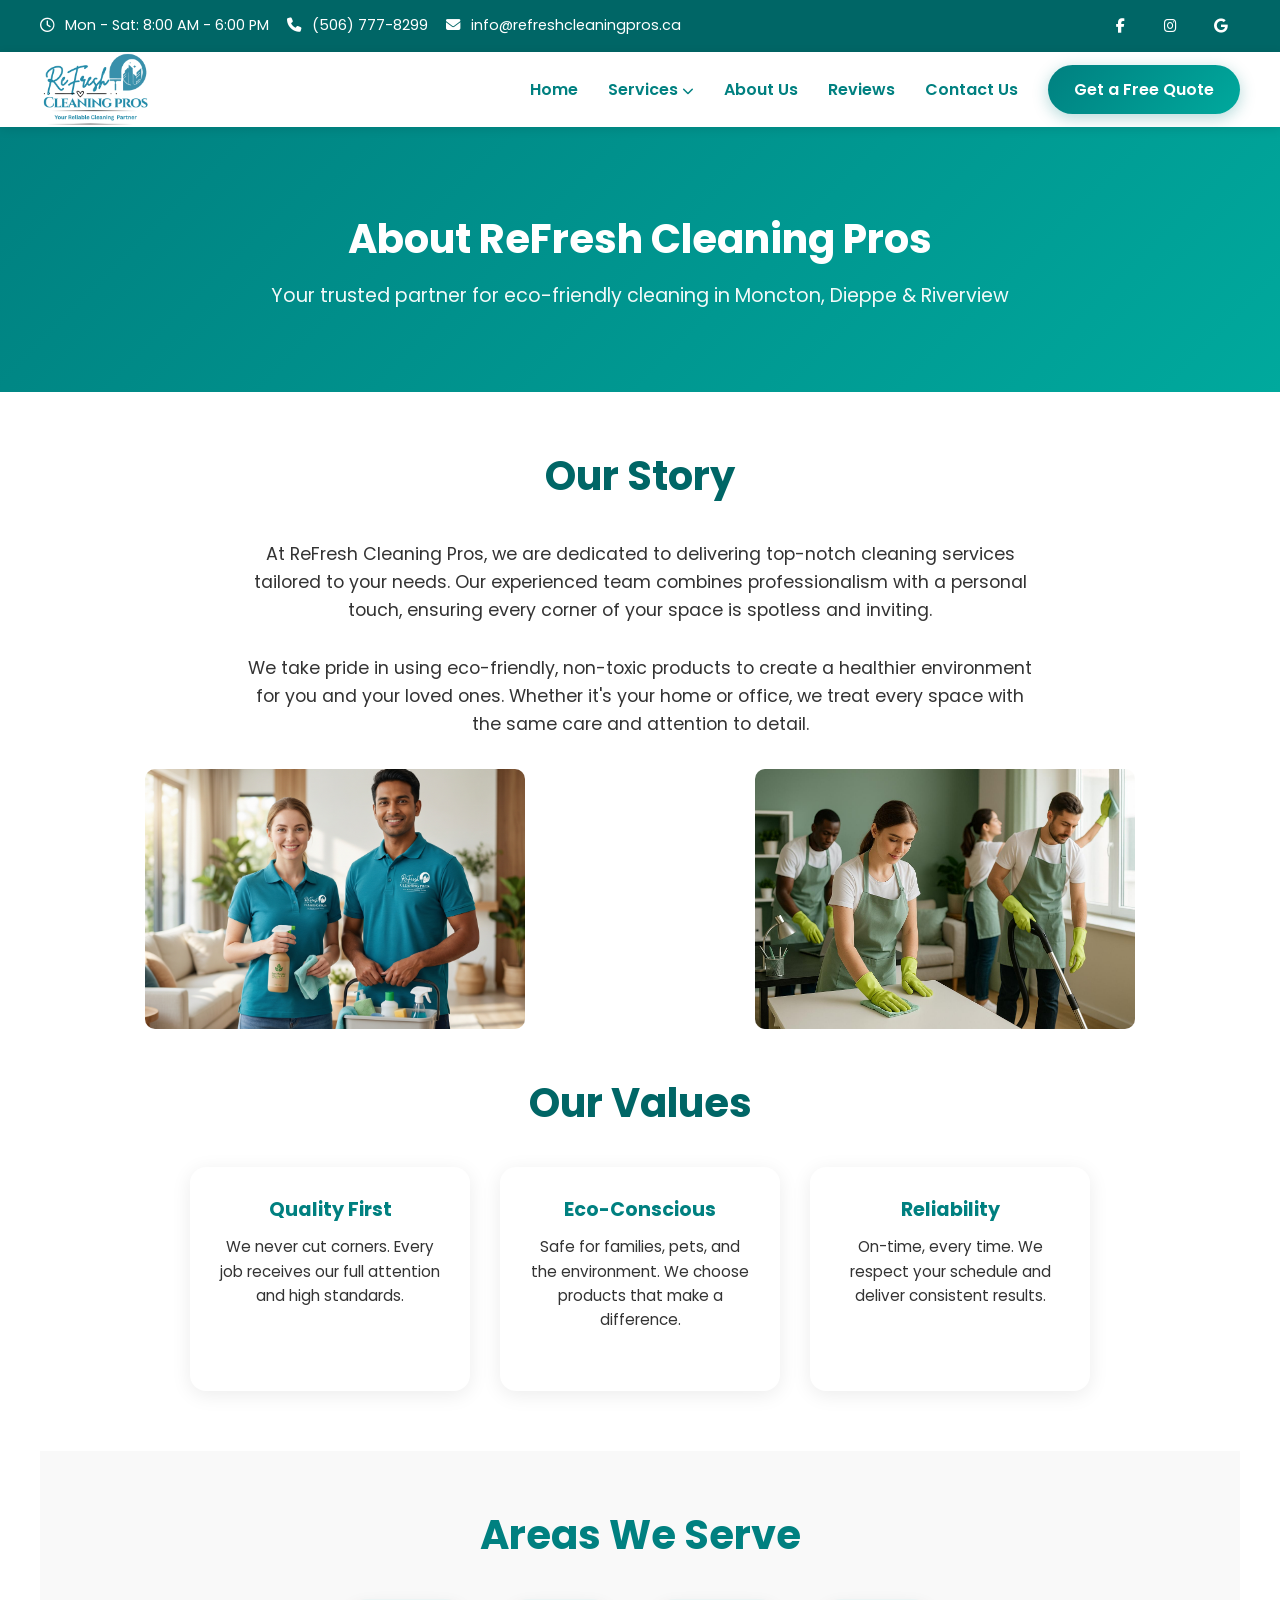
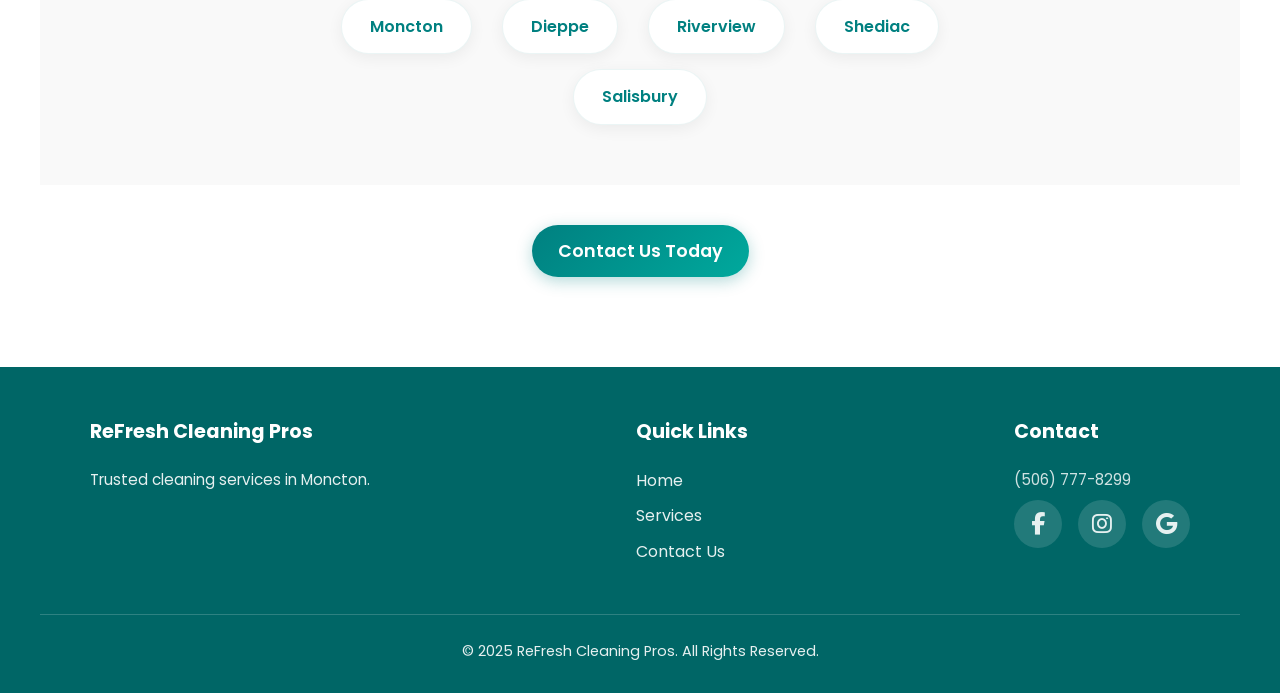
==== commit bcf9c677: "Update site links and business details" ====
--- a/about.html
+++ b/about.html
@@ -30,7 +30,7 @@
         <div class="top-bar-social">
             <a href="https://www.facebook.com/share/17tY4tqbep/?mibextid=wwXIfr" target="_blank" rel="noopener noreferrer" aria-label="Facebook"><i class="fab fa-facebook-f"></i></a>
             <a href="https://www.instagram.com/refreshcleaningpros/" target="_blank" rel="noopener noreferrer" aria-label="Instagram"><i class="fab fa-instagram"></i></a>
-            <a href="https://www.google.com/search?q=Refresh+Cleaning+Pros+Moncton" target="_blank" rel="noopener noreferrer" aria-label="Google"><i class="fab fa-google"></i></a>
+            <a href="https://maps.app.goo.gl/VP2aufDYQZC5Qnbm9" target="_blank" rel="noopener noreferrer" aria-label="Google Business Profile"><i class="fab fa-google"></i></a>
         </div>
     </div>
     <header>
@@ -107,6 +107,7 @@
             <div class="footer-col"><h3>Contact</h3><p><a href="tel:+15067778299">(506) 777-8299</a></p><p class="social-links">
             <a href="https://www.facebook.com/share/17tY4tqbep/?mibextid=wwXIfr" target="_blank" rel="noopener noreferrer" aria-label="Facebook"><i class="fab fa-facebook-f"></i></a>
             <a href="https://www.instagram.com/refreshcleaningpros/" target="_blank" rel="noopener noreferrer" aria-label="Instagram"><i class="fab fa-instagram"></i></a>
+            <a href="https://maps.app.goo.gl/VP2aufDYQZC5Qnbm9" target="_blank" rel="noopener noreferrer" aria-label="Google Business Profile"><i class="fab fa-google"></i></a>
         </p></div>
         </div>
         <div class="footer-bottom"><p>© 2025 ReFresh Cleaning Pros. All Rights Reserved.</p></div>
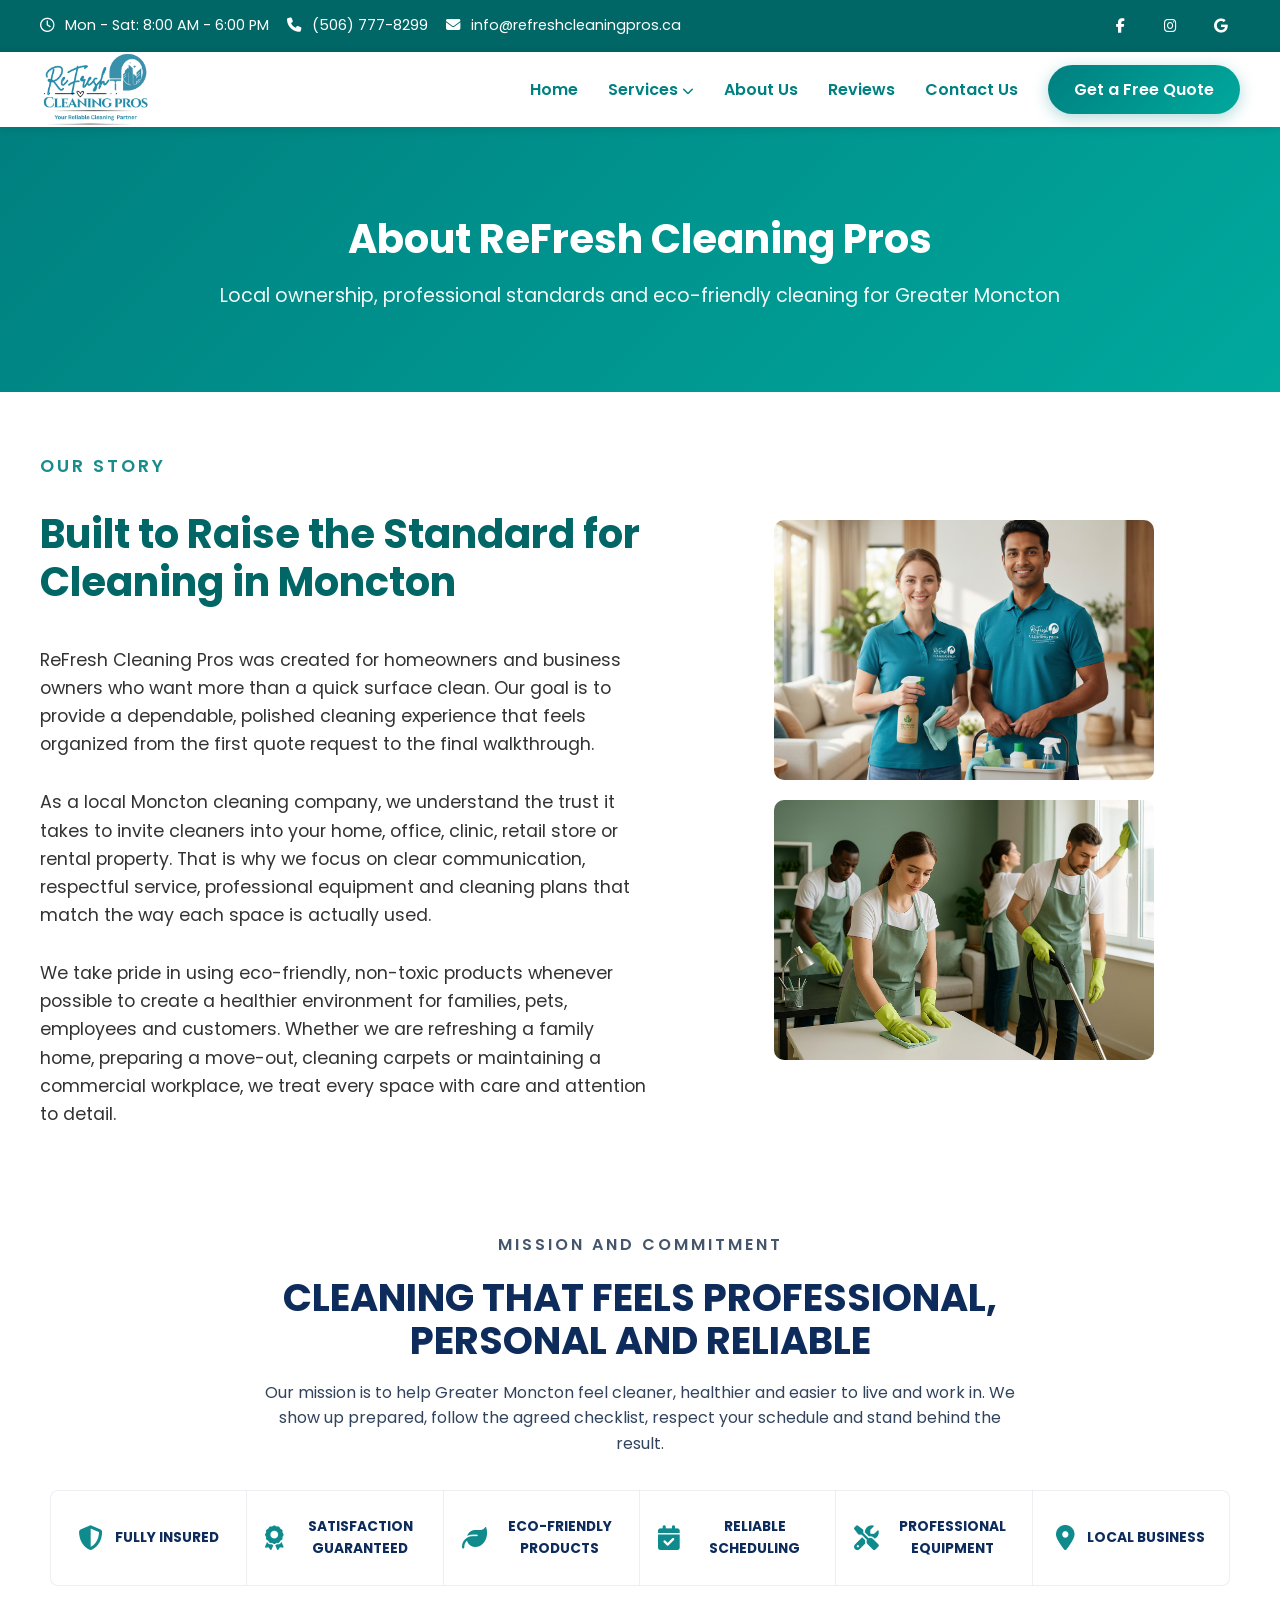
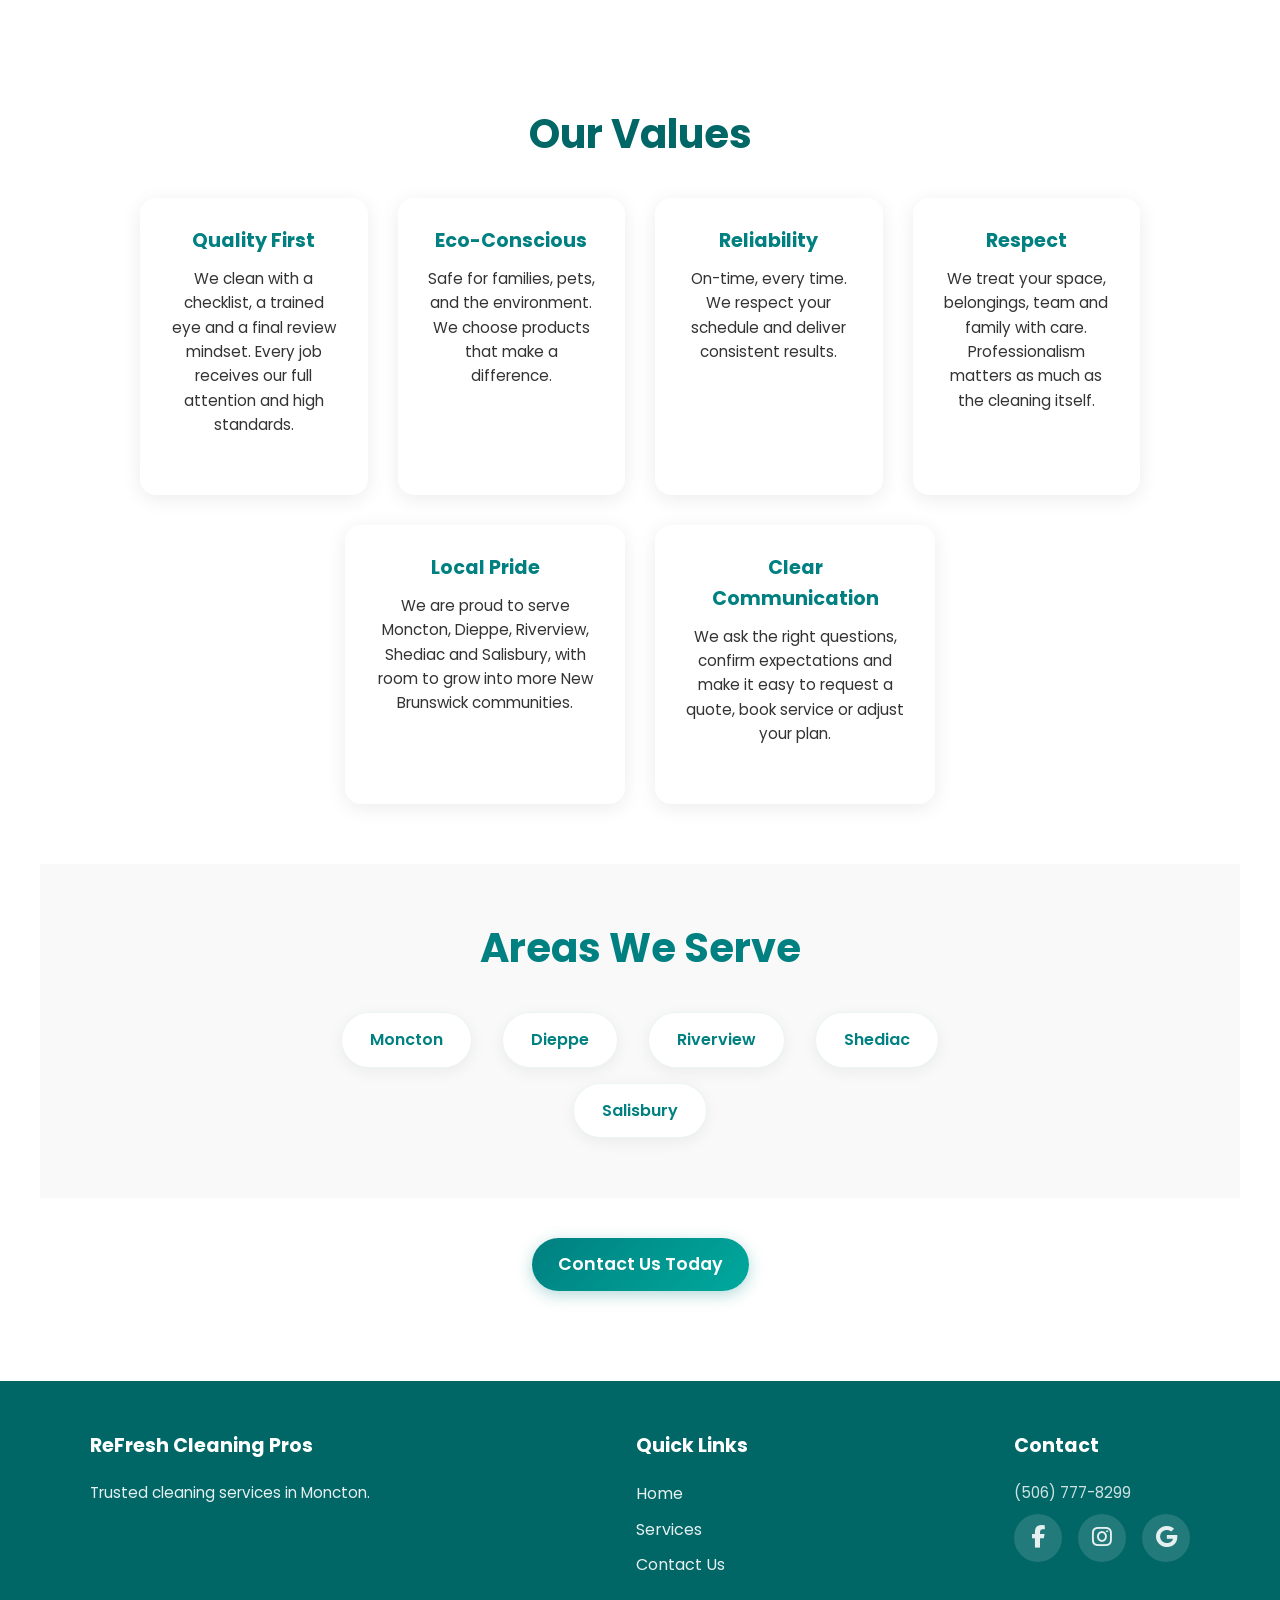
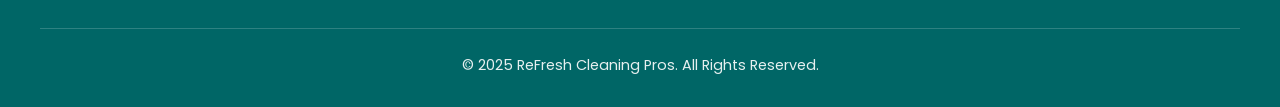
==== commit 87edbecb: "Improve cleaning service pages and conversions" ====
--- a/about.html
+++ b/about.html
@@ -45,7 +45,7 @@
                     <a href="services.html" aria-haspopup="true">Services <i class="fa-solid fa-chevron-down"></i></a>
                     <ul class="submenu" aria-label="Service pages">
                         <li><a href="house-cleaning-moncton.html">House Cleaning</a></li>
-                        <li><a href="office-cleaning-moncton.html">Office Cleaning</a></li>
+                        <li><a href="office-cleaning-moncton.html">Commercial Cleaning</a></li>
                         <li><a href="carpet-cleaning-moncton.html">Carpet Cleaning</a></li>
                         <li><a href="upholstery-cleaning-moncton.html">Upholstery Cleaning</a></li>
                         <li><a href="move-in-move-out-cleaning-moncton.html">Move In / Move Out</a></li>
@@ -61,22 +61,47 @@
 
     <section class="page-header reveal" role="region" aria-label="Page header">
         <h1>About ReFresh Cleaning Pros</h1>
-        <p>Your trusted partner for eco-friendly cleaning in Moncton, Dieppe &amp; Riverview</p>
+        <p>Local ownership, professional standards and eco-friendly cleaning for Greater Moncton</p>
     </section>
 
     <section class="about reveal" role="region" aria-label="About">
-        <h2>Our Story</h2>
-        <p>At ReFresh Cleaning Pros, we are dedicated to delivering top-notch cleaning services tailored to your needs. Our experienced team combines professionalism with a personal touch, ensuring every corner of your space is spotless and inviting.</p>
-        <p>We take pride in using eco-friendly, non-toxic products to create a healthier environment for you and your loved ones. Whether it's your home or office, we treat every space with the same care and attention to detail.</p>
-        <div class="about-images">
-            <img src="./assets/images/cleaning-team-professional.png" alt="ReFresh Cleaning Pros professional team - Moncton cleaning services" loading="lazy">
-            <img src="./assets/images/refresh-cleaning-pros-team-moncton.jpeg" alt="ReFresh Cleaning Pros team providing eco-friendly cleaning in Moncton" loading="lazy">
+        <div class="about-story-grid">
+            <div>
+                <p class="section-label">Our Story</p>
+                <h2>Built to Raise the Standard for Cleaning in Moncton</h2>
+                <p>ReFresh Cleaning Pros was created for homeowners and business owners who want more than a quick surface clean. Our goal is to provide a dependable, polished cleaning experience that feels organized from the first quote request to the final walkthrough.</p>
+                <p>As a local Moncton cleaning company, we understand the trust it takes to invite cleaners into your home, office, clinic, retail store or rental property. That is why we focus on clear communication, respectful service, professional equipment and cleaning plans that match the way each space is actually used.</p>
+                <p>We take pride in using eco-friendly, non-toxic products whenever possible to create a healthier environment for families, pets, employees and customers. Whether we are refreshing a family home, preparing a move-out, cleaning carpets or maintaining a commercial workplace, we treat every space with care and attention to detail.</p>
+            </div>
+            <div class="about-images">
+                <img src="./assets/images/cleaning-team-professional.png" alt="ReFresh Cleaning Pros professional team - Moncton cleaning services" loading="lazy">
+                <img src="./assets/images/refresh-cleaning-pros-team-moncton.jpeg" alt="ReFresh Cleaning Pros team providing eco-friendly cleaning in Moncton" loading="lazy">
+            </div>
         </div>
+
+        <section class="service-section" style="padding-left: 0; padding-right: 0;">
+            <div class="service-container">
+                <div class="section-heading">
+                    <p class="section-label">Mission and Commitment</p>
+                    <h2>Cleaning That Feels Professional, Personal and Reliable</h2>
+                    <p>Our mission is to help Greater Moncton feel cleaner, healthier and easier to live and work in. We show up prepared, follow the agreed checklist, respect your schedule and stand behind the result.</p>
+                </div>
+                <div class="service-proof-strip">
+                    <div class="trust-item"><i class="fa-solid fa-shield-halved"></i> Fully Insured</div>
+                    <div class="trust-item"><i class="fa-solid fa-award"></i> Satisfaction Guaranteed</div>
+                    <div class="trust-item"><i class="fa-solid fa-leaf"></i> Eco-Friendly Products</div>
+                    <div class="trust-item"><i class="fa-solid fa-calendar-check"></i> Reliable Scheduling</div>
+                    <div class="trust-item"><i class="fa-solid fa-screwdriver-wrench"></i> Professional Equipment</div>
+                    <div class="trust-item"><i class="fa-solid fa-location-dot"></i> Local Business</div>
+                </div>
+            </div>
+        </section>
+
         <h2 style="margin-top: 50px;">Our Values</h2>
         <div class="why-grid" style="margin-top: 30px;">
             <div class="why-item">
                 <h3>Quality First</h3>
-                <p>We never cut corners. Every job receives our full attention and high standards.</p>
+                <p>We clean with a checklist, a trained eye and a final review mindset. Every job receives our full attention and high standards.</p>
             </div>
             <div class="why-item">
                 <h3>Eco-Conscious</h3>
@@ -85,6 +110,18 @@
             <div class="why-item">
                 <h3>Reliability</h3>
                 <p>On-time, every time. We respect your schedule and deliver consistent results.</p>
+            </div>
+            <div class="why-item">
+                <h3>Respect</h3>
+                <p>We treat your space, belongings, team and family with care. Professionalism matters as much as the cleaning itself.</p>
+            </div>
+            <div class="why-item">
+                <h3>Local Pride</h3>
+                <p>We are proud to serve Moncton, Dieppe, Riverview, Shediac and Salisbury, with room to grow into more New Brunswick communities.</p>
+            </div>
+            <div class="why-item">
+                <h3>Clear Communication</h3>
+                <p>We ask the right questions, confirm expectations and make it easy to request a quote, book service or adjust your plan.</p>
             </div>
         </div>
         <section class="service-areas" style="margin-top: 60px;">
--- a/assets/styles.css
+++ b/assets/styles.css
@@ -1390,6 +1390,10 @@
     max-width: 900px;
 }
 
+.results-grid.with-slider {
+    grid-template-columns: minmax(0, 0.9fr) minmax(360px, 1.1fr);
+}
+
 .before-after {
     display: grid;
     grid-template-columns: repeat(2, minmax(0, 1fr));
@@ -1416,6 +1420,307 @@
     font-weight: 700;
     font-size: 0.82rem;
     text-transform: uppercase;
+}
+
+.comparison-slider {
+    position: relative;
+    min-height: 360px;
+    border-radius: 8px;
+    overflow: hidden;
+    box-shadow: 0 16px 46px rgba(13, 43, 91, 0.12);
+    background: #0d2b5b;
+}
+
+.comparison-slider img {
+    width: 100%;
+    height: 100%;
+    min-height: 360px;
+    object-fit: cover;
+    display: block;
+}
+
+.comparison-slider .comparison-before {
+    filter: saturate(0.72) brightness(0.78);
+}
+
+.comparison-after {
+    position: absolute;
+    inset: 0 auto 0 0;
+    width: 54%;
+    overflow: hidden;
+    border-right: 3px solid #fff;
+}
+
+.comparison-slider input[type="range"] {
+    position: absolute;
+    inset: 0;
+    width: 100%;
+    height: 100%;
+    opacity: 0;
+    cursor: ew-resize;
+    z-index: 4;
+}
+
+.comparison-handle {
+    position: absolute;
+    top: 50%;
+    left: 54%;
+    width: 46px;
+    height: 46px;
+    border-radius: 50%;
+    transform: translate(-50%, -50%);
+    display: grid;
+    place-items: center;
+    color: #0d2b5b;
+    background: #fff;
+    box-shadow: 0 10px 30px rgba(13, 43, 91, 0.28);
+    z-index: 3;
+    pointer-events: none;
+}
+
+.comparison-label {
+    position: absolute;
+    bottom: 18px;
+    z-index: 2;
+    padding: 8px 14px;
+    border-radius: 999px;
+    color: #fff;
+    background: rgba(13, 43, 91, 0.88);
+    font-weight: 800;
+    font-size: 0.82rem;
+    text-transform: uppercase;
+}
+
+.comparison-label.before {
+    left: 18px;
+}
+
+.comparison-label.after {
+    right: 18px;
+    background: rgba(15, 139, 141, 0.92);
+}
+
+.service-depth-grid,
+.service-link-grid,
+.review-proof-grid {
+    display: grid;
+    gap: 22px;
+}
+
+.service-depth-grid {
+    grid-template-columns: repeat(3, minmax(0, 1fr));
+}
+
+.depth-card,
+.service-link-card,
+.quote-card,
+.google-score-card,
+.review-proof-card {
+    border-radius: 8px;
+    border: 1px solid rgba(13, 43, 91, 0.09);
+    background: #fff;
+    box-shadow: 0 14px 36px rgba(13, 43, 91, 0.06);
+}
+
+.depth-card {
+    padding: 28px;
+}
+
+.depth-card h3,
+.service-link-card h3,
+.quote-card h3,
+.google-score-card h3,
+.review-proof-card h3 {
+    color: #0d2b5b;
+    margin-bottom: 12px;
+    line-height: 1.24;
+}
+
+.depth-card p,
+.service-link-card p,
+.quote-card p,
+.google-score-card p,
+.review-proof-card p {
+    color: #40516a;
+    line-height: 1.7;
+}
+
+.service-link-grid {
+    grid-template-columns: repeat(3, minmax(0, 1fr));
+}
+
+.service-link-card {
+    padding: 26px;
+    display: flex;
+    flex-direction: column;
+    gap: 12px;
+}
+
+.service-link-card i {
+    color: #0f8b8d;
+    font-size: 2rem;
+}
+
+.service-link-card a {
+    margin-top: auto;
+    color: #0f8b8d;
+    font-weight: 800;
+    text-decoration: none;
+}
+
+.service-link-card a:hover {
+    color: #0d2b5b;
+}
+
+.quote-section {
+    background: #f7fbfb;
+}
+
+.quote-card {
+    display: grid;
+    grid-template-columns: minmax(260px, 0.85fr) minmax(360px, 1.15fr);
+    gap: 28px;
+    padding: 34px;
+    align-items: center;
+}
+
+.quote-card .quote-benefits {
+    margin-top: 18px;
+}
+
+.quote-form {
+    display: grid;
+    grid-template-columns: repeat(2, minmax(0, 1fr));
+    gap: 14px;
+}
+
+.quote-form input,
+.quote-form select,
+.quote-form textarea {
+    width: 100%;
+    border: 1px solid rgba(13, 43, 91, 0.14);
+    border-radius: 8px;
+    padding: 14px 16px;
+    font: inherit;
+    color: #10213f;
+    background: #fff;
+}
+
+.quote-form textarea {
+    min-height: 120px;
+    resize: vertical;
+    grid-column: 1 / -1;
+}
+
+.quote-form button {
+    grid-column: 1 / -1;
+    border: 0;
+    cursor: pointer;
+}
+
+.quote-form .form-message {
+    grid-column: 1 / -1;
+    display: none;
+    margin: 0;
+    color: #0d2b5b;
+    font-weight: 700;
+}
+
+.service-proof-strip {
+    display: grid;
+    grid-template-columns: repeat(6, minmax(0, 1fr));
+    gap: 0;
+    border: 1px solid rgba(13, 43, 91, 0.08);
+    border-radius: 8px;
+    overflow: hidden;
+    background: #fff;
+}
+
+.service-proof-strip .trust-item {
+    border-right: 1px solid rgba(13, 43, 91, 0.08);
+    min-height: 94px;
+}
+
+.service-proof-strip .trust-item:last-child {
+    border-right: 0;
+}
+
+.google-reviews {
+    background: #f7fbfb;
+    padding: 72px 40px;
+}
+
+.google-review-wrap {
+    max-width: 1180px;
+    margin: 0 auto;
+}
+
+.review-proof-grid {
+    grid-template-columns: 0.9fr repeat(3, minmax(0, 1fr));
+    align-items: stretch;
+}
+
+.google-score-card {
+    padding: 30px;
+    background: #0d2b5b;
+    color: #fff;
+}
+
+.google-score-card h3,
+.google-score-card p {
+    color: #fff;
+}
+
+.google-score-card .google-mark {
+    width: 52px;
+    height: 52px;
+    border-radius: 50%;
+    display: grid;
+    place-items: center;
+    margin-bottom: 16px;
+    background: #fff;
+    color: #0f8b8d;
+    font-size: 1.7rem;
+}
+
+.rating-number {
+    display: block;
+    color: #fff;
+    font-size: 3.2rem;
+    line-height: 1;
+    font-weight: 800;
+    margin: 10px 0 4px;
+}
+
+.review-proof-card {
+    padding: 26px;
+}
+
+.review-proof-card .stars {
+    margin-top: 0;
+}
+
+.review-proof-card span {
+    display: block;
+    color: #0f8b8d;
+    font-weight: 800;
+    margin-top: 12px;
+}
+
+.home-trust {
+    border-top: 0;
+}
+
+.about-story-grid {
+    display: grid;
+    grid-template-columns: minmax(0, 1.05fr) minmax(320px, 0.95fr);
+    gap: 36px;
+    align-items: center;
+    text-align: left;
+}
+
+.about-story-grid .about-images {
+    margin-top: 0;
 }
 
 .process-grid {
@@ -1792,8 +2097,11 @@
     .split-section,
     .split-section.three-col,
     .results-grid,
+    .results-grid.with-slider,
     .why-layout,
-    .final-cta {
+    .final-cta,
+    .quote-card,
+    .about-story-grid {
         grid-template-columns: 1fr;
     }
 
@@ -1837,6 +2145,16 @@
 
     .included-grid {
         grid-template-columns: repeat(3, minmax(0, 1fr));
+    }
+
+    .service-depth-grid,
+    .service-link-grid,
+    .review-proof-grid {
+        grid-template-columns: 1fr;
+    }
+
+    .service-proof-strip {
+        grid-template-columns: repeat(2, minmax(0, 1fr));
     }
 
     .included-card:nth-child(3n) {
@@ -2326,8 +2644,30 @@
     }
 
     .before-after,
-    .process-grid {
+    .process-grid,
+    .quote-form {
         grid-template-columns: 1fr;
+    }
+
+    .comparison-slider,
+    .comparison-slider img {
+        min-height: 260px;
+    }
+
+    .quote-card {
+        padding: 26px 20px;
+    }
+
+    .google-reviews {
+        padding: 48px 20px;
+    }
+
+    .service-proof-strip {
+        border-radius: 8px;
+    }
+
+    .service-proof-strip .trust-item {
+        border-bottom: 1px solid rgba(13, 43, 91, 0.08);
     }
 
     .process-card {
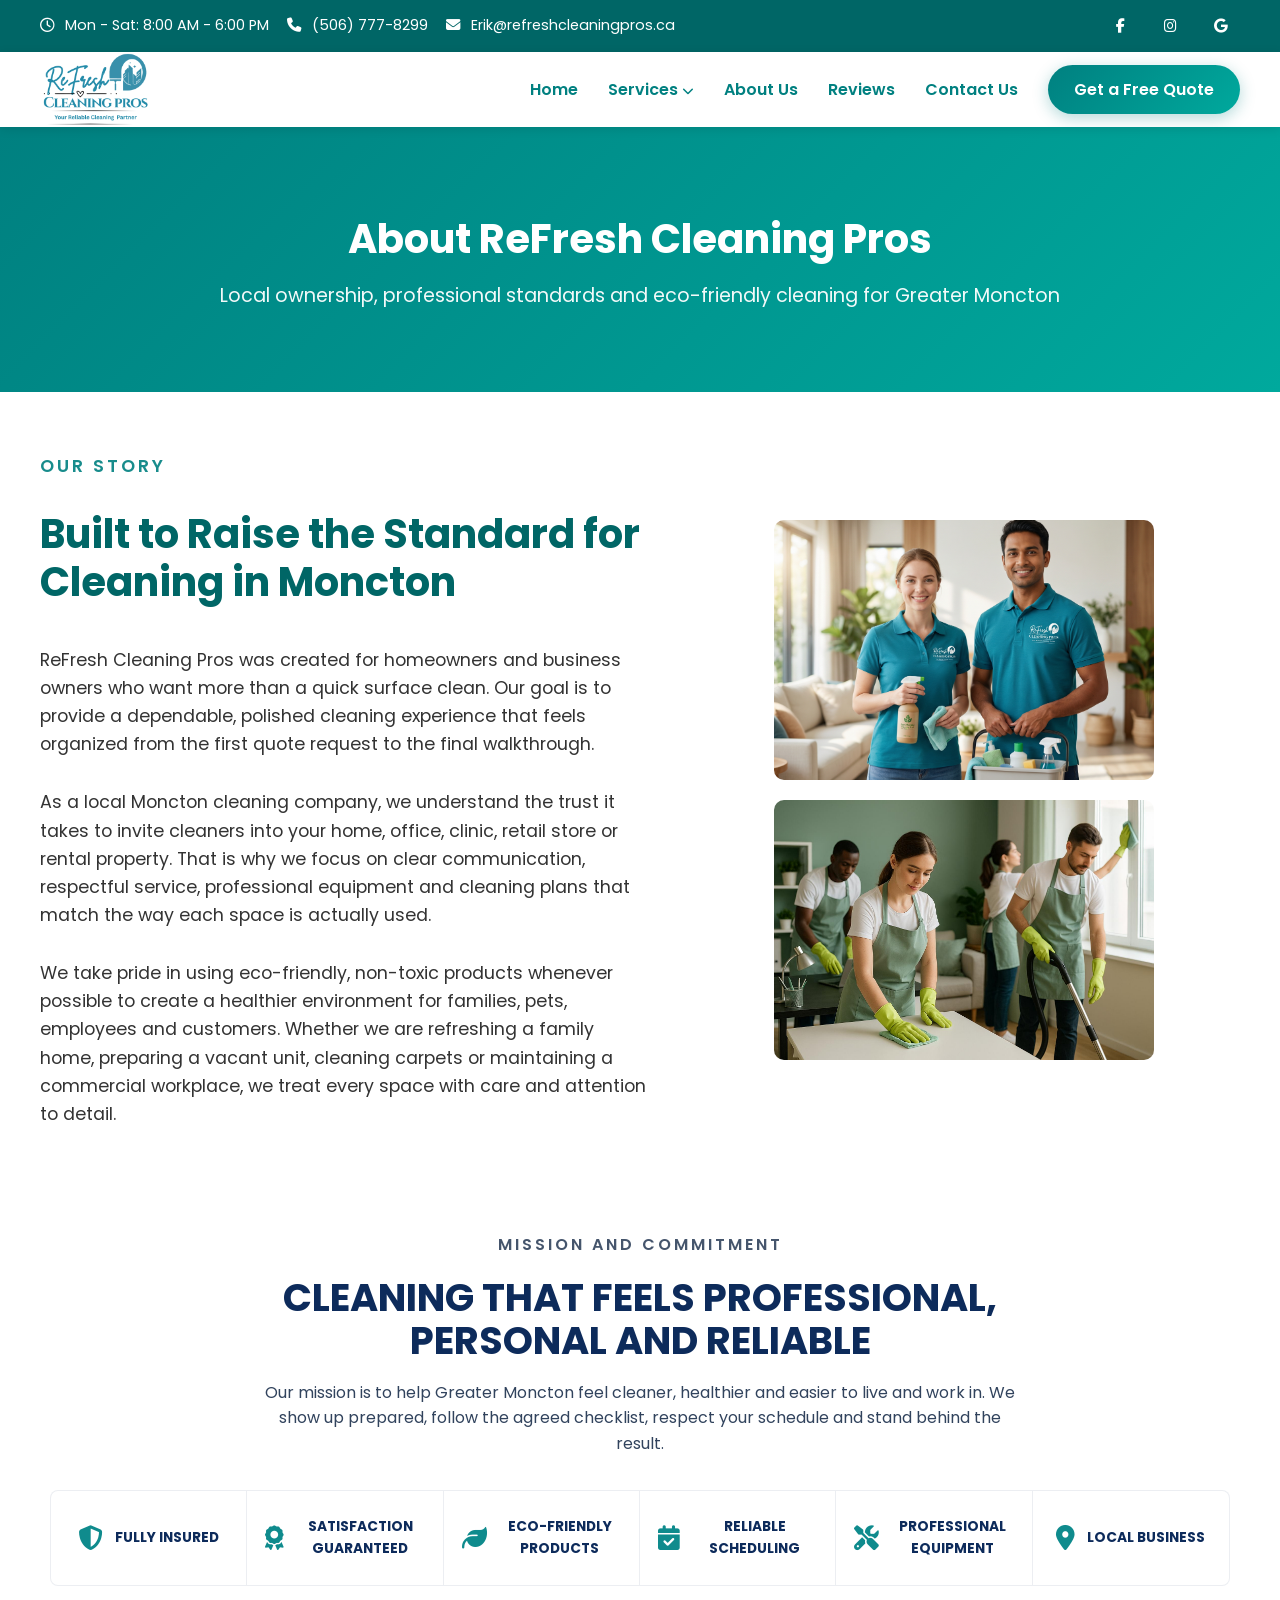
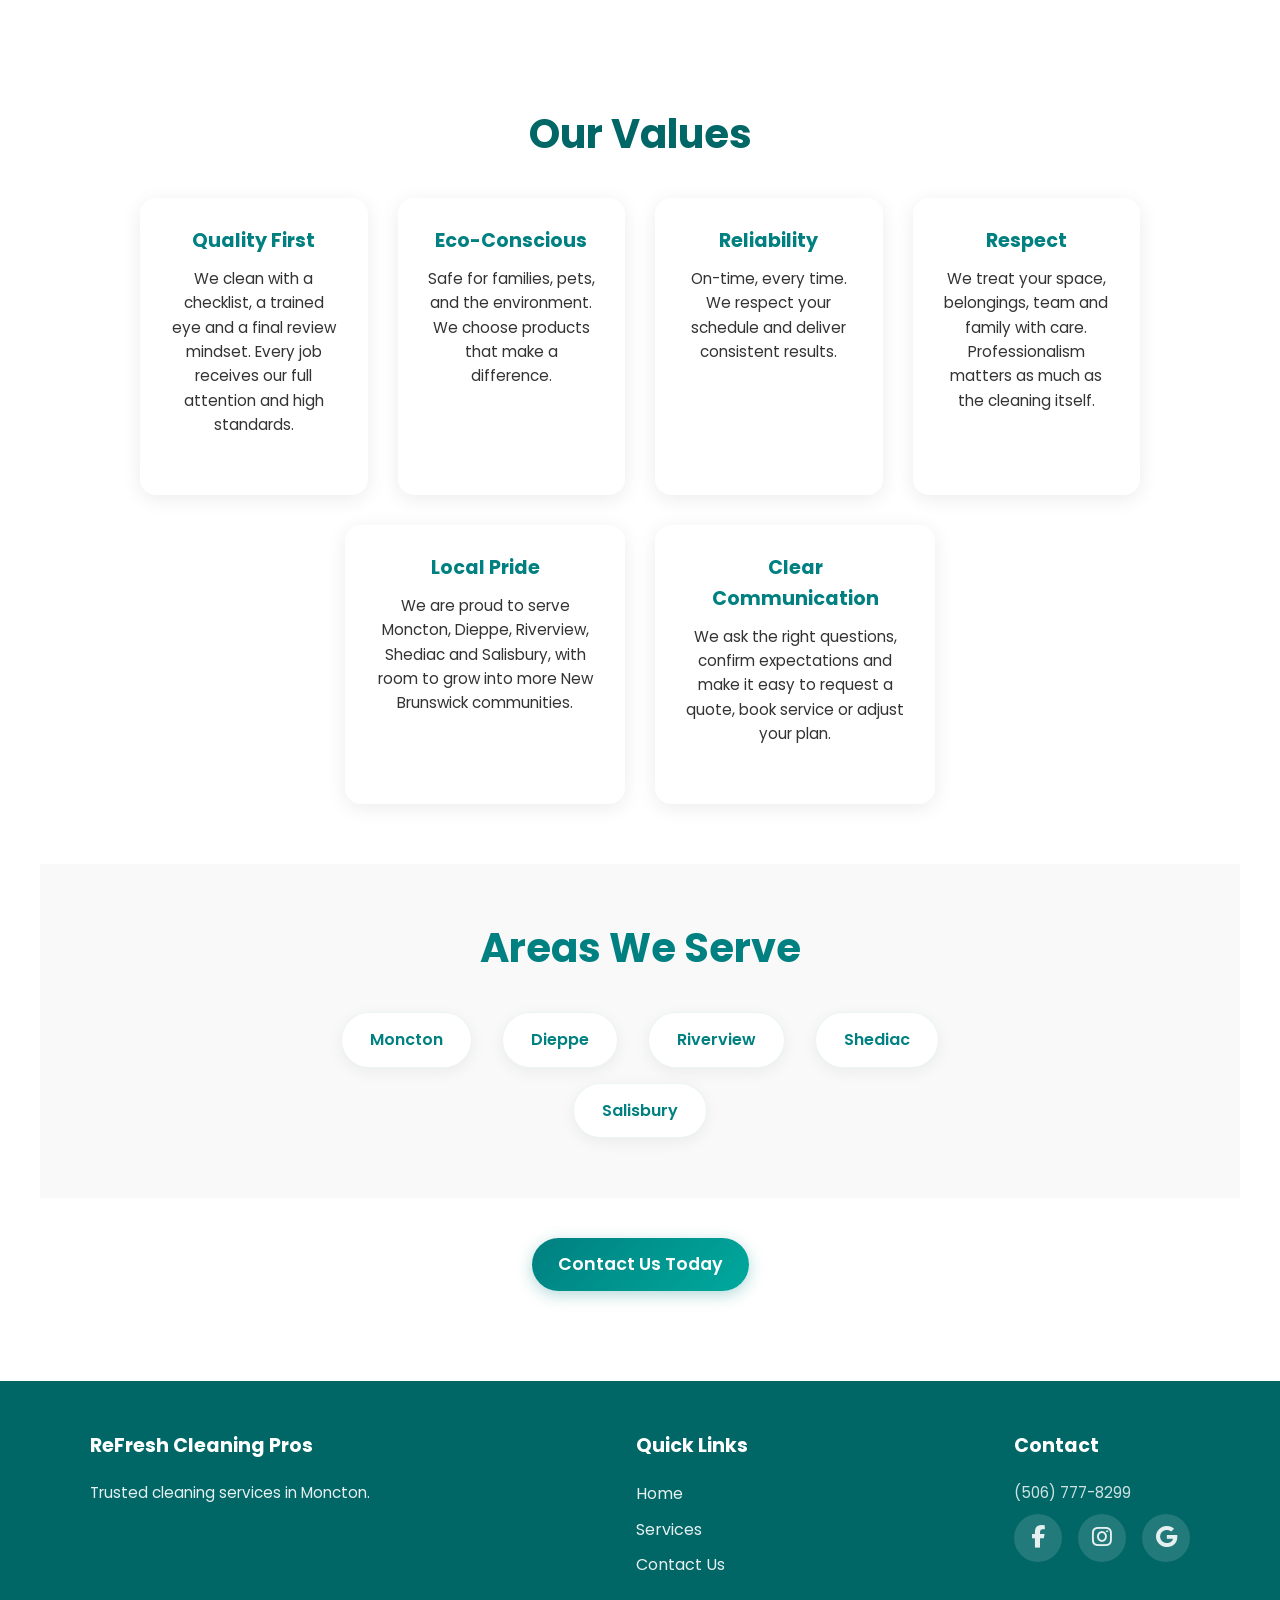
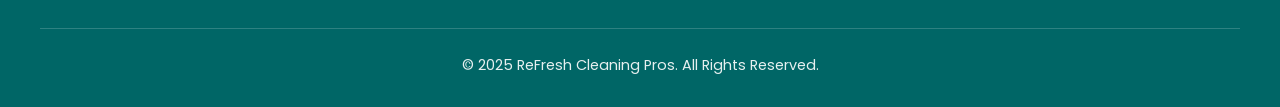
==== commit 72f39a5d: "Add property management service and refresh homepage" ====
--- a/about.html
+++ b/about.html
@@ -25,7 +25,7 @@
         <div class="top-bar-left">
             <span><i class="fa-regular fa-clock"></i> Mon - Sat: 8:00 AM - 6:00 PM</span>
             <a href="tel:+15067778299"><i class="fa-solid fa-phone"></i> (506) 777-8299</a>
-            <a href="mailto:info@refreshcleaningpros.ca"><i class="fa-solid fa-envelope"></i> info@refreshcleaningpros.ca</a>
+            <a href="mailto:Erik@refreshcleaningpros.ca"><i class="fa-solid fa-envelope"></i> Erik@refreshcleaningpros.ca</a>
         </div>
         <div class="top-bar-social">
             <a href="https://www.facebook.com/share/17tY4tqbep/?mibextid=wwXIfr" target="_blank" rel="noopener noreferrer" aria-label="Facebook"><i class="fab fa-facebook-f"></i></a>
@@ -46,9 +46,10 @@
                     <ul class="submenu" aria-label="Service pages">
                         <li><a href="house-cleaning-moncton.html">House Cleaning</a></li>
                         <li><a href="office-cleaning-moncton.html">Commercial Cleaning</a></li>
+                        <li><a href="restaurant-cleaning-moncton.html">Restaurant Cleaning</a></li>
                         <li><a href="carpet-cleaning-moncton.html">Carpet Cleaning</a></li>
                         <li><a href="upholstery-cleaning-moncton.html">Upholstery Cleaning</a></li>
-                        <li><a href="move-in-move-out-cleaning-moncton.html">Move In / Move Out</a></li>
+                        <li><a href="property-management-cleaning-moncton.html">Property Management</a></li>
                     </ul>
                 </li>
                 <li><a href="about.html">About Us</a></li>
@@ -71,7 +72,7 @@
                 <h2>Built to Raise the Standard for Cleaning in Moncton</h2>
                 <p>ReFresh Cleaning Pros was created for homeowners and business owners who want more than a quick surface clean. Our goal is to provide a dependable, polished cleaning experience that feels organized from the first quote request to the final walkthrough.</p>
                 <p>As a local Moncton cleaning company, we understand the trust it takes to invite cleaners into your home, office, clinic, retail store or rental property. That is why we focus on clear communication, respectful service, professional equipment and cleaning plans that match the way each space is actually used.</p>
-                <p>We take pride in using eco-friendly, non-toxic products whenever possible to create a healthier environment for families, pets, employees and customers. Whether we are refreshing a family home, preparing a move-out, cleaning carpets or maintaining a commercial workplace, we treat every space with care and attention to detail.</p>
+                <p>We take pride in using eco-friendly, non-toxic products whenever possible to create a healthier environment for families, pets, employees and customers. Whether we are refreshing a family home, preparing a vacant unit, cleaning carpets or maintaining a commercial workplace, we treat every space with care and attention to detail.</p>
             </div>
             <div class="about-images">
                 <img src="./assets/images/cleaning-team-professional.png" alt="ReFresh Cleaning Pros professional team - Moncton cleaning services" loading="lazy">
@@ -153,7 +154,7 @@
     <button class="back-to-top" aria-label="Back to top" title="Back to top">↑</button>
     <div class="mobile-cta-bar">
         <a href="contact.html">Get Quote</a>
-        <a href="tel:+15067778299">Call (506) 777-8299</a>
+        <a href="tel:+15067778299" aria-label="Call Refresh Cleaning Pros at (506) 777-8299">Call Now</a>
     </div>
     <script src="./assets/js/main.js"></script>
 </body>
--- a/assets/styles.css
+++ b/assets/styles.css
@@ -667,6 +667,155 @@
     object-position: center;
     flex-shrink: 0;
     border-radius: 20px 20px 0 0;
+}
+
+/* Homepage service directory */
+.services-intro {
+    max-width: 720px;
+    margin: -18px auto 34px;
+    color: #475a70;
+    font-size: 1rem;
+    line-height: 1.7;
+}
+
+.home-services-grid {
+    width: min(1180px, 100%);
+    display: grid;
+    grid-template-columns: repeat(3, minmax(0, 1fr));
+    gap: 22px;
+    margin: 0 auto;
+    text-align: left;
+}
+
+.home-service-card {
+    min-width: 0;
+    display: flex;
+    flex-direction: column;
+    overflow: hidden;
+    border: 1px solid rgba(13, 43, 91, 0.1);
+    border-radius: 8px;
+    background: #fff;
+    box-shadow: 0 10px 30px rgba(13, 43, 91, 0.07);
+    color: #10213f;
+    text-decoration: none;
+    transition: transform 0.25s ease, border-color 0.25s ease, box-shadow 0.25s ease;
+}
+
+.home-service-card:hover,
+.home-service-card:focus-visible {
+    transform: translateY(-5px);
+    border-color: rgba(0, 128, 128, 0.52);
+    box-shadow: 0 18px 42px rgba(13, 43, 91, 0.13);
+}
+
+.home-service-card:focus-visible {
+    outline: 3px solid rgba(0, 128, 128, 0.25);
+    outline-offset: 3px;
+}
+
+.home-service-card > img {
+    width: 100%;
+    aspect-ratio: 16 / 10;
+    object-fit: cover;
+    object-position: center;
+    border-radius: 0;
+    transition: transform 0.35s ease;
+}
+
+.home-service-card:hover > img {
+    transform: scale(1.025);
+}
+
+.home-service-card-body {
+    min-height: 250px;
+    display: flex;
+    flex: 1;
+    flex-direction: column;
+    position: relative;
+    padding: 34px 24px 24px;
+}
+
+.home-service-icon {
+    width: 48px;
+    height: 48px;
+    display: grid;
+    place-items: center;
+    position: absolute;
+    top: -24px;
+    left: 24px;
+    border: 4px solid #fff;
+    border-radius: 50%;
+    background: #008080;
+    color: #fff;
+    font-size: 1rem;
+}
+
+.home-service-card h3 {
+    margin-bottom: 10px;
+    color: #0d2b5b;
+    font-size: 1.15rem;
+    line-height: 1.35;
+}
+
+.home-service-card p {
+    margin-bottom: 22px;
+    color: #475a70;
+    font-size: 0.9rem;
+    line-height: 1.65;
+}
+
+.home-service-link {
+    display: flex;
+    align-items: center;
+    gap: 9px;
+    margin-top: auto;
+    color: #007777;
+    font-size: 0.87rem;
+    font-weight: 700;
+}
+
+.home-service-link i {
+    transition: transform 0.2s ease;
+}
+
+.home-service-card:hover .home-service-link i {
+    transform: translateX(4px);
+}
+
+@media (max-width: 991px) {
+    .home-services-grid {
+        grid-template-columns: repeat(2, minmax(0, 1fr));
+    }
+}
+
+@media (max-width: 650px) {
+    .services-intro {
+        margin-top: -20px;
+        margin-bottom: 26px;
+        font-size: 0.92rem;
+    }
+
+    .home-services-grid {
+        grid-template-columns: 1fr;
+        gap: 18px;
+    }
+
+    .home-service-card-body {
+        min-height: 220px;
+        padding: 32px 20px 22px;
+    }
+
+    .home-service-icon {
+        left: 20px;
+    }
+}
+
+@media (prefers-reduced-motion: reduce) {
+    .home-service-card,
+    .home-service-card > img,
+    .home-service-link i {
+        transition: none;
+    }
 }
 
 .service ul {
@@ -1970,9 +2119,11 @@
     display: flex;
     align-items: center;
     justify-content: center;
+    white-space: nowrap;
 }
 
 .mobile-cta-bar a:last-child {
+    flex: 1.08;
     background: transparent;
     color: #fff;
     border: 2px solid rgba(255,255,255,0.9);
@@ -2077,6 +2228,1289 @@
     border-top: 1px solid rgba(255,255,255,0.2);
     font-size: 0.9rem;
     opacity: 0.9;
+}
+
+/* Restaurant cleaning page */
+.restaurant-page {
+    --restaurant-navy: #081f3d;
+    --restaurant-gold: #c7a24c;
+    --restaurant-gold-light: #f3e8ca;
+}
+
+.restaurant-page .section-label {
+    color: #a98531;
+}
+
+.restaurant-hero {
+    min-height: 720px;
+    position: relative;
+    display: flex;
+    align-items: center;
+    overflow: hidden;
+    isolation: isolate;
+    background: var(--restaurant-navy);
+}
+
+.restaurant-hero > img,
+.restaurant-hero-shade {
+    position: absolute;
+    inset: 0;
+    width: 100%;
+    height: 100%;
+}
+
+.restaurant-hero > img {
+    object-fit: cover;
+    object-position: center;
+    z-index: -2;
+}
+
+.restaurant-hero-shade {
+    z-index: -1;
+    background: linear-gradient(90deg, rgba(5, 19, 39, 0.97) 0%, rgba(5, 19, 39, 0.9) 34%, rgba(5, 19, 39, 0.58) 58%, rgba(5, 19, 39, 0.12) 100%);
+}
+
+.restaurant-hero-inner {
+    width: min(1180px, calc(100% - 80px));
+    margin: 0 auto;
+    padding: 76px 0 72px;
+    color: #fff;
+}
+
+.restaurant-hero-inner > * {
+    max-width: 690px;
+}
+
+.breadcrumbs {
+    display: flex;
+    flex-wrap: wrap;
+    gap: 8px;
+    margin-bottom: 30px;
+    color: rgba(255, 255, 255, 0.72);
+    font-size: 0.78rem;
+    font-weight: 600;
+}
+
+.breadcrumbs a {
+    color: #fff;
+    text-decoration: none;
+}
+
+.restaurant-hero .section-label {
+    color: #e0c372;
+    margin-bottom: 14px;
+}
+
+.restaurant-hero h1 {
+    color: #fff;
+    font-size: clamp(2.5rem, 5vw, 4.7rem);
+    line-height: 1.03;
+    text-transform: uppercase;
+    margin-bottom: 18px;
+    letter-spacing: 0;
+}
+
+.restaurant-hero h2 {
+    max-width: 620px;
+    color: #f3d88a;
+    font-size: clamp(1.2rem, 2vw, 1.65rem);
+    line-height: 1.35;
+    margin-bottom: 18px;
+    letter-spacing: 0;
+}
+
+.restaurant-hero-inner > p:not(.section-label) {
+    color: rgba(255, 255, 255, 0.9);
+    font-size: 1rem;
+    line-height: 1.75;
+    margin-bottom: 22px;
+}
+
+.restaurant-hero-proof {
+    display: flex;
+    flex-wrap: wrap;
+    gap: 10px 22px;
+    list-style: none;
+    margin-bottom: 28px;
+}
+
+.restaurant-hero-proof li {
+    display: flex;
+    gap: 8px;
+    align-items: center;
+    font-weight: 700;
+    font-size: 0.88rem;
+}
+
+.restaurant-hero-proof i {
+    color: #e0c372;
+}
+
+.restaurant-gold-cta {
+    border: 1px solid #d2b15c;
+    background: #c7a24c;
+    color: #081f3d;
+    box-shadow: 0 10px 28px rgba(0, 0, 0, 0.22);
+}
+
+.restaurant-gold-cta:hover {
+    background: #dfc16c;
+    color: #081f3d;
+}
+
+.restaurant-outline-cta {
+    border-color: rgba(255, 255, 255, 0.55);
+    background: rgba(255, 255, 255, 0.08);
+    color: #fff;
+    backdrop-filter: blur(7px);
+}
+
+.restaurant-outline-cta:hover {
+    border-color: #fff;
+    background: #fff;
+    color: #081f3d;
+}
+
+.restaurant-trust .trust-item i {
+    color: #e0c372;
+}
+
+.restaurant-service-grid {
+    display: grid;
+    grid-template-columns: repeat(4, minmax(0, 1fr));
+    gap: 18px;
+}
+
+.restaurant-icon-card {
+    min-height: 238px;
+    padding: 28px 24px;
+    border: 1px solid rgba(8, 31, 61, 0.1);
+    border-top: 3px solid transparent;
+    border-radius: 8px;
+    background: #fff;
+    box-shadow: 0 12px 34px rgba(8, 31, 61, 0.07);
+    transition: transform 0.25s ease, box-shadow 0.25s ease, border-color 0.25s ease;
+}
+
+.restaurant-icon-card:hover {
+    transform: translateY(-5px);
+    border-top-color: var(--restaurant-gold);
+    box-shadow: 0 20px 42px rgba(8, 31, 61, 0.12);
+}
+
+.restaurant-icon-card > i {
+    width: 52px;
+    height: 52px;
+    display: grid;
+    place-items: center;
+    margin-bottom: 20px;
+    border-radius: 50%;
+    background: #eef7f7;
+    color: #0f8b8d;
+    font-size: 1.35rem;
+}
+
+.restaurant-icon-card h3,
+.restaurant-feature-card h3,
+.restaurant-related-card h3,
+.restaurant-process-card h3 {
+    color: var(--restaurant-navy);
+    font-size: 1rem;
+    line-height: 1.3;
+    margin-bottom: 10px;
+    letter-spacing: 0;
+}
+
+.restaurant-icon-card p,
+.restaurant-feature-card p,
+.restaurant-related-card p,
+.restaurant-process-card p {
+    color: #40516a;
+    font-size: 0.9rem;
+    line-height: 1.65;
+}
+
+.restaurant-photo-band {
+    background: #f5f8f8;
+}
+
+.restaurant-photo {
+    min-height: 500px;
+}
+
+.restaurant-photo img {
+    object-position: center;
+}
+
+.schedule-grid {
+    display: grid;
+    grid-template-columns: repeat(2, minmax(0, 1fr));
+    gap: 12px;
+    margin-top: 26px;
+}
+
+.schedule-grid > div {
+    min-height: 64px;
+    display: flex;
+    align-items: center;
+    gap: 12px;
+    padding: 13px 15px;
+    border: 1px solid rgba(8, 31, 61, 0.1);
+    border-radius: 6px;
+    background: #fff;
+    color: #132849;
+    font-size: 0.88rem;
+    font-weight: 700;
+}
+
+.schedule-grid i {
+    width: 35px;
+    height: 35px;
+    display: grid;
+    place-items: center;
+    border-radius: 50%;
+    background: var(--restaurant-gold-light);
+    color: #8a681b;
+    flex: 0 0 auto;
+}
+
+.restaurant-dark-section {
+    background: var(--restaurant-navy);
+}
+
+.restaurant-dark-section .section-heading h2,
+.restaurant-dark-section .section-heading p {
+    color: #fff;
+}
+
+.restaurant-dark-section .section-heading .section-label {
+    color: #e0c372;
+}
+
+.restaurant-feature-grid {
+    display: grid;
+    grid-template-columns: repeat(3, minmax(0, 1fr));
+    gap: 18px;
+}
+
+.restaurant-feature-card {
+    position: relative;
+    min-height: 245px;
+    padding: 30px 26px;
+    border: 1px solid rgba(255, 255, 255, 0.12);
+    border-radius: 8px;
+    background: rgba(255, 255, 255, 0.06);
+    overflow: hidden;
+    transition: background 0.25s ease, transform 0.25s ease;
+}
+
+.restaurant-feature-card:hover {
+    transform: translateY(-4px);
+    background: rgba(255, 255, 255, 0.1);
+}
+
+.restaurant-feature-card > span {
+    position: absolute;
+    top: 18px;
+    right: 20px;
+    color: rgba(255, 255, 255, 0.18);
+    font-size: 2rem;
+    font-weight: 700;
+}
+
+.restaurant-feature-card > i {
+    color: #e0c372;
+    font-size: 1.8rem;
+    margin-bottom: 22px;
+}
+
+.restaurant-feature-card h3,
+.restaurant-feature-card p {
+    color: #fff;
+}
+
+.restaurant-related-grid {
+    display: grid;
+    grid-template-columns: repeat(2, minmax(0, 1fr));
+    gap: 18px;
+}
+
+.restaurant-related-card {
+    display: grid;
+    grid-template-columns: 58px 1fr;
+    gap: 20px;
+    padding: 28px;
+    border: 1px solid rgba(8, 31, 61, 0.1);
+    border-radius: 8px;
+    background: #fff;
+    box-shadow: 0 12px 34px rgba(8, 31, 61, 0.06);
+    text-decoration: none;
+    transition: transform 0.25s ease, border-color 0.25s ease;
+}
+
+.restaurant-related-card:hover {
+    transform: translateY(-4px);
+    border-color: rgba(199, 162, 76, 0.8);
+}
+
+.restaurant-related-card > i {
+    width: 54px;
+    height: 54px;
+    display: grid;
+    place-items: center;
+    border-radius: 50%;
+    background: var(--restaurant-navy);
+    color: #e0c372;
+    font-size: 1.25rem;
+}
+
+.restaurant-related-card span {
+    display: inline-flex;
+    align-items: center;
+    gap: 8px;
+    margin-top: 12px;
+    color: #0f8b8d;
+    font-weight: 700;
+    font-size: 0.88rem;
+}
+
+.restaurant-related-card span i {
+    transition: transform 0.2s ease;
+}
+
+.restaurant-related-card:hover span i {
+    transform: translateX(4px);
+}
+
+.restaurant-process-section {
+    background: #f5f8f8;
+}
+
+.restaurant-process-grid {
+    display: grid;
+    grid-template-columns: repeat(4, minmax(0, 1fr));
+    position: relative;
+}
+
+.restaurant-process-grid::before {
+    content: "";
+    position: absolute;
+    top: 66px;
+    left: 12.5%;
+    right: 12.5%;
+    border-top: 1px dashed rgba(199, 162, 76, 0.75);
+}
+
+.restaurant-process-card {
+    position: relative;
+    z-index: 1;
+    padding: 12px 22px 20px;
+    text-align: center;
+}
+
+.process-number {
+    width: 30px;
+    height: 30px;
+    display: grid;
+    place-items: center;
+    position: absolute;
+    top: 0;
+    left: calc(50% + 28px);
+    border-radius: 50%;
+    background: var(--restaurant-gold);
+    color: var(--restaurant-navy);
+    font-size: 0.72rem;
+    font-weight: 700;
+}
+
+.restaurant-process-card > i {
+    width: 92px;
+    height: 92px;
+    display: grid;
+    place-items: center;
+    margin: 10px auto 22px;
+    border: 6px solid #f5f8f8;
+    border-radius: 50%;
+    background: var(--restaurant-navy);
+    color: #e0c372;
+    font-size: 1.8rem;
+}
+
+.restaurant-floor-section .check-list {
+    margin-top: 24px;
+}
+
+.restaurant-industries-section {
+    background: var(--restaurant-navy);
+}
+
+.restaurant-industries-section .section-heading h2,
+.restaurant-industries-section .section-heading p {
+    color: #fff;
+}
+
+.restaurant-industries-section .section-label {
+    color: #e0c372;
+}
+
+.restaurant-industries-grid {
+    display: grid;
+    grid-template-columns: repeat(4, minmax(0, 1fr));
+    gap: 12px;
+}
+
+.industry-pill {
+    min-height: 72px;
+    display: flex;
+    align-items: center;
+    gap: 13px;
+    padding: 16px 18px;
+    border: 1px solid rgba(255, 255, 255, 0.12);
+    border-radius: 6px;
+    background: rgba(255, 255, 255, 0.06);
+    color: #fff;
+    font-weight: 600;
+}
+
+.industry-pill i {
+    width: 26px;
+    color: #e0c372;
+    text-align: center;
+    font-size: 1.1rem;
+}
+
+.restaurant-faq {
+    background: #fff;
+}
+
+.restaurant-faq .faq-accordion details[open] {
+    border-color: rgba(199, 162, 76, 0.58);
+    box-shadow: 0 10px 28px rgba(8, 31, 61, 0.06);
+}
+
+.restaurant-faq .faq-accordion summary::after {
+    color: #9b7725;
+}
+
+.restaurant-quote-section {
+    scroll-margin-top: 84px;
+    background: #eef4f4;
+}
+
+.restaurant-quote-card {
+    border-top: 4px solid var(--restaurant-gold);
+}
+
+.restaurant-contact-list {
+    display: grid;
+    gap: 12px;
+    margin-top: 26px;
+}
+
+.restaurant-contact-list a {
+    display: flex;
+    align-items: center;
+    gap: 13px;
+    color: var(--restaurant-navy);
+    text-decoration: none;
+    font-weight: 700;
+}
+
+.restaurant-contact-list a > i {
+    width: 42px;
+    height: 42px;
+    display: grid;
+    place-items: center;
+    border-radius: 50%;
+    background: var(--restaurant-navy);
+    color: #e0c372;
+}
+
+.restaurant-contact-list small {
+    display: block;
+    color: #68788f;
+    font-size: 0.72rem;
+    font-weight: 600;
+    text-transform: uppercase;
+}
+
+@media (max-width: 1100px) {
+    .restaurant-service-grid,
+    .restaurant-industries-grid {
+        grid-template-columns: repeat(3, minmax(0, 1fr));
+    }
+}
+
+@media (max-width: 991px) {
+    .restaurant-hero {
+        min-height: 680px;
+    }
+
+    .restaurant-hero-inner {
+        width: min(100% - 48px, 760px);
+    }
+
+    .restaurant-hero-shade {
+        background: linear-gradient(90deg, rgba(5, 19, 39, 0.96) 0%, rgba(5, 19, 39, 0.82) 65%, rgba(5, 19, 39, 0.45) 100%);
+    }
+
+    .restaurant-feature-grid,
+    .restaurant-industries-grid {
+        grid-template-columns: repeat(2, minmax(0, 1fr));
+    }
+
+    .restaurant-process-grid {
+        grid-template-columns: repeat(2, minmax(0, 1fr));
+        gap: 24px;
+    }
+
+    .restaurant-process-grid::before {
+        display: none;
+    }
+}
+
+@media (max-width: 768px) {
+    .restaurant-hero {
+        min-height: 700px;
+        align-items: flex-end;
+    }
+
+    .restaurant-hero > img {
+        object-position: 63% center;
+    }
+
+    .restaurant-hero-shade {
+        background: linear-gradient(0deg, rgba(5, 19, 39, 0.98) 0%, rgba(5, 19, 39, 0.92) 55%, rgba(5, 19, 39, 0.48) 100%);
+    }
+
+    .restaurant-hero-inner {
+        width: calc(100% - 40px);
+        padding: 48px 0 38px;
+    }
+
+    .breadcrumbs {
+        display: none;
+    }
+
+    .restaurant-hero h1 {
+        font-size: 2.25rem;
+    }
+
+    .restaurant-hero h2 {
+        font-size: 1.08rem;
+    }
+
+    .restaurant-hero-inner > p:not(.section-label) {
+        font-size: 0.9rem;
+        line-height: 1.6;
+    }
+
+    .restaurant-hero-proof {
+        gap: 8px 16px;
+    }
+
+    .restaurant-hero-proof li {
+        font-size: 0.78rem;
+    }
+
+    .restaurant-hero .service-actions {
+        display: none;
+    }
+
+    .restaurant-service-grid,
+    .restaurant-feature-grid,
+    .restaurant-related-grid,
+    .restaurant-process-grid,
+    .restaurant-industries-grid,
+    .schedule-grid {
+        grid-template-columns: 1fr;
+    }
+
+    .restaurant-icon-card,
+    .restaurant-feature-card {
+        min-height: auto;
+    }
+
+    .restaurant-photo {
+        min-height: 320px;
+    }
+
+    .restaurant-related-card {
+        grid-template-columns: 50px 1fr;
+        padding: 22px 20px;
+    }
+
+    .restaurant-related-card > i {
+        width: 48px;
+        height: 48px;
+    }
+
+    .restaurant-process-card {
+        padding-inline: 14px;
+    }
+
+    .restaurant-quote-card {
+        padding: 28px 20px;
+    }
+
+    .restaurant-contact-list a[href^="mailto"] {
+        align-items: flex-start;
+        overflow-wrap: anywhere;
+    }
+}
+
+@media (prefers-reduced-motion: reduce) {
+    .restaurant-icon-card,
+    .restaurant-feature-card,
+    .restaurant-related-card,
+    .restaurant-related-card span i {
+        transition: none;
+    }
+}
+
+/* Property management and building cleaning page */
+.property-page {
+    --property-navy: #0b2545;
+    --property-navy-deep: #061a31;
+    --property-gold: #d4af37;
+    --property-gold-soft: #f7f0d8;
+    --property-gray: #f4f6f7;
+    --restaurant-navy: #0b2545;
+    --restaurant-gold: #d4af37;
+}
+
+.property-page .section-label {
+    color: #9a7615;
+}
+
+.property-hero {
+    min-height: 730px;
+    position: relative;
+    display: flex;
+    align-items: center;
+    overflow: hidden;
+    isolation: isolate;
+    background: var(--property-navy);
+}
+
+.property-hero > img,
+.property-hero-shade {
+    position: absolute;
+    inset: 0;
+    width: 100%;
+    height: 100%;
+}
+
+.property-hero > img {
+    z-index: -2;
+    object-fit: cover;
+    object-position: center;
+}
+
+.property-hero-shade {
+    z-index: -1;
+    background: linear-gradient(90deg, rgba(6, 26, 49, 0.97) 0%, rgba(6, 26, 49, 0.92) 39%, rgba(6, 26, 49, 0.54) 62%, rgba(6, 26, 49, 0.08) 100%);
+}
+
+.property-hero-inner {
+    width: min(1180px, calc(100% - 80px));
+    margin: 0 auto;
+    padding: 72px 0;
+    color: #fff;
+}
+
+.property-hero-inner > * {
+    max-width: 720px;
+}
+
+.property-hero .section-label {
+    color: #efd675;
+    margin-bottom: 14px;
+}
+
+.property-hero h1 {
+    max-width: 780px;
+    color: #fff;
+    font-size: 4rem;
+    line-height: 1.05;
+    margin-bottom: 22px;
+    text-transform: uppercase;
+    letter-spacing: 0;
+}
+
+.property-hero-inner > p:not(.section-label) {
+    color: rgba(255, 255, 255, 0.9);
+    font-size: 1rem;
+    line-height: 1.75;
+    margin-bottom: 12px;
+}
+
+.property-hero-proof {
+    display: flex;
+    flex-wrap: wrap;
+    gap: 10px 22px;
+    list-style: none;
+    margin: 24px 0 28px;
+}
+
+.property-hero-proof li {
+    display: flex;
+    align-items: center;
+    gap: 8px;
+    font-size: 0.86rem;
+    font-weight: 700;
+}
+
+.property-hero-proof i,
+.property-trust .trust-item i {
+    color: #efd675;
+}
+
+.property-gold-cta {
+    border: 1px solid var(--property-gold);
+    background: var(--property-gold);
+    color: var(--property-navy-deep);
+    box-shadow: 0 10px 26px rgba(0, 0, 0, 0.2);
+}
+
+.property-gold-cta:hover {
+    border-color: #e5c457;
+    background: #e5c457;
+    color: var(--property-navy-deep);
+}
+
+.property-outline-cta {
+    border-color: rgba(255, 255, 255, 0.58);
+    background: rgba(255, 255, 255, 0.08);
+    color: #fff;
+    backdrop-filter: blur(8px);
+}
+
+.property-outline-cta:hover {
+    border-color: #fff;
+    background: #fff;
+    color: var(--property-navy);
+}
+
+.property-intro,
+.property-schedule-section,
+.property-related-section {
+    background: var(--property-gray);
+}
+
+.property-photo {
+    min-height: 520px;
+}
+
+.property-photo img {
+    object-position: center;
+}
+
+.property-solution-grid {
+    display: grid;
+    grid-template-columns: repeat(3, minmax(0, 1fr));
+    gap: 18px;
+}
+
+.property-solution-card {
+    min-height: 390px;
+    padding: 30px 26px;
+    border: 1px solid rgba(11, 37, 69, 0.1);
+    border-top: 3px solid transparent;
+    border-radius: 8px;
+    background: #fff;
+    box-shadow: 0 12px 34px rgba(11, 37, 69, 0.07);
+    transition: transform 0.25s ease, border-color 0.25s ease, box-shadow 0.25s ease;
+}
+
+.property-solution-card:hover {
+    transform: translateY(-5px);
+    border-top-color: var(--property-gold);
+    box-shadow: 0 20px 42px rgba(11, 37, 69, 0.12);
+}
+
+.property-solution-card > i {
+    width: 56px;
+    height: 56px;
+    display: grid;
+    place-items: center;
+    margin-bottom: 20px;
+    border-radius: 50%;
+    background: var(--property-navy);
+    color: #efd675;
+    font-size: 1.35rem;
+}
+
+.property-solution-card h3,
+.property-feature h3,
+.property-process h3 {
+    color: var(--property-navy);
+    font-size: 1.05rem;
+    line-height: 1.35;
+    margin-bottom: 10px;
+    letter-spacing: 0;
+}
+
+.property-solution-card p {
+    color: #46566a;
+    font-size: 0.9rem;
+    line-height: 1.65;
+    margin-bottom: 16px;
+}
+
+.property-solution-card ul {
+    display: grid;
+    gap: 8px;
+    padding: 0;
+    list-style: none;
+    color: #243c5a;
+    font-size: 0.86rem;
+}
+
+.property-solution-card li::before {
+    content: "\f00c";
+    margin-right: 9px;
+    color: #a47d14;
+    font-family: "Font Awesome 6 Free";
+    font-weight: 900;
+}
+
+.property-dark-section,
+.property-types-section {
+    background: var(--property-navy);
+}
+
+.property-dark-section .section-heading h2,
+.property-dark-section .section-heading p,
+.property-types-section .section-heading h2,
+.property-types-section .section-heading p {
+    color: #fff;
+}
+
+.property-dark-section .section-label,
+.property-types-section .section-label {
+    color: #efd675;
+}
+
+.property-feature-grid {
+    display: grid;
+    grid-template-columns: repeat(5, minmax(0, 1fr));
+    border-top: 1px solid rgba(255, 255, 255, 0.13);
+    border-left: 1px solid rgba(255, 255, 255, 0.13);
+}
+
+.property-feature {
+    min-height: 230px;
+    padding: 26px 22px;
+    border-right: 1px solid rgba(255, 255, 255, 0.13);
+    border-bottom: 1px solid rgba(255, 255, 255, 0.13);
+    background: rgba(255, 255, 255, 0.03);
+    transition: background 0.25s ease;
+}
+
+.property-feature:hover {
+    background: rgba(255, 255, 255, 0.08);
+}
+
+.property-feature > i {
+    color: #efd675;
+    font-size: 1.55rem;
+    margin-bottom: 20px;
+}
+
+.property-feature h3,
+.property-feature p {
+    color: #fff;
+}
+
+.property-feature p {
+    font-size: 0.84rem;
+    line-height: 1.65;
+}
+
+.property-project-grid {
+    display: grid;
+    grid-template-columns: repeat(12, minmax(0, 1fr));
+    grid-auto-rows: 250px;
+    gap: 16px;
+}
+
+.property-project {
+    position: relative;
+    grid-column: span 5;
+    overflow: hidden;
+    border-radius: 8px;
+    background: var(--property-navy);
+}
+
+.property-project.large {
+    grid-column: span 7;
+    grid-row: span 2;
+}
+
+.property-project.wide {
+    grid-column: span 12;
+    min-height: 330px;
+}
+
+.property-project img {
+    width: 100%;
+    height: 100%;
+    object-fit: cover;
+    transition: transform 0.45s ease;
+}
+
+.property-project:hover img {
+    transform: scale(1.025);
+}
+
+.property-project figcaption {
+    position: absolute;
+    left: 0;
+    right: 0;
+    bottom: 0;
+    display: grid;
+    gap: 2px;
+    padding: 34px 22px 20px;
+    color: #fff;
+    background: linear-gradient(0deg, rgba(6, 26, 49, 0.94), transparent);
+}
+
+.property-project figcaption strong {
+    font-size: 1rem;
+}
+
+.property-project figcaption span {
+    color: rgba(255, 255, 255, 0.82);
+    font-size: 0.82rem;
+}
+
+.property-schedule-grid {
+    display: grid;
+    grid-template-columns: repeat(2, minmax(0, 1fr));
+    gap: 12px;
+    margin-top: 26px;
+}
+
+.property-schedule-grid > div {
+    min-height: 64px;
+    display: flex;
+    align-items: center;
+    gap: 12px;
+    padding: 13px 15px;
+    border: 1px solid rgba(11, 37, 69, 0.11);
+    border-radius: 6px;
+    background: #fff;
+    color: var(--property-navy);
+    font-size: 0.86rem;
+    font-weight: 700;
+}
+
+.property-schedule-grid i {
+    width: 35px;
+    height: 35px;
+    display: grid;
+    place-items: center;
+    flex: 0 0 auto;
+    border-radius: 50%;
+    background: var(--property-gold-soft);
+    color: #8d6b12;
+}
+
+.property-type-grid {
+    display: grid;
+    grid-template-columns: repeat(3, minmax(0, 1fr));
+    gap: 12px;
+}
+
+.property-type {
+    min-height: 82px;
+    display: flex;
+    align-items: center;
+    gap: 14px;
+    padding: 18px 20px;
+    border: 1px solid rgba(255, 255, 255, 0.13);
+    border-radius: 6px;
+    background: rgba(255, 255, 255, 0.06);
+    color: #fff;
+    font-size: 0.9rem;
+    font-weight: 600;
+}
+
+.property-type i {
+    width: 28px;
+    color: #efd675;
+    text-align: center;
+    font-size: 1.2rem;
+}
+
+.property-process-section {
+    background: #fff;
+}
+
+.property-process-grid {
+    display: grid;
+    grid-template-columns: repeat(5, minmax(0, 1fr));
+    position: relative;
+}
+
+.property-process-grid::before {
+    content: "";
+    position: absolute;
+    top: 56px;
+    left: 10%;
+    right: 10%;
+    border-top: 1px dashed rgba(154, 118, 21, 0.65);
+}
+
+.property-process {
+    position: relative;
+    z-index: 1;
+    padding: 10px 18px 20px;
+    text-align: center;
+}
+
+.property-process > span {
+    width: 28px;
+    height: 28px;
+    display: grid;
+    place-items: center;
+    position: absolute;
+    top: 0;
+    left: calc(50% + 24px);
+    border-radius: 50%;
+    background: var(--property-gold);
+    color: var(--property-navy);
+    font-size: 0.7rem;
+    font-weight: 700;
+}
+
+.property-process > i {
+    width: 82px;
+    height: 82px;
+    display: grid;
+    place-items: center;
+    margin: 5px auto 22px;
+    border: 6px solid #fff;
+    border-radius: 50%;
+    background: var(--property-navy);
+    color: #efd675;
+    font-size: 1.5rem;
+}
+
+.property-process p {
+    color: #485970;
+    font-size: 0.82rem;
+    line-height: 1.6;
+}
+
+.property-impact-section {
+    border-top: 1px solid rgba(11, 37, 69, 0.08);
+}
+
+.property-coverage-section {
+    padding-top: 0;
+    background: #fff;
+}
+
+.property-coverage {
+    display: grid;
+    grid-template-columns: 1fr 1.2fr;
+    gap: 54px;
+    align-items: center;
+    padding: 42px;
+    border-radius: 8px;
+    background: var(--property-navy);
+    color: #fff;
+}
+
+.property-coverage h2,
+.property-coverage p {
+    color: #fff;
+}
+
+.property-coverage .section-label {
+    color: #efd675;
+}
+
+.property-coverage ul {
+    display: grid;
+    grid-template-columns: repeat(2, minmax(0, 1fr));
+    gap: 10px;
+    list-style: none;
+}
+
+.property-coverage li {
+    padding: 12px 14px;
+    border-left: 2px solid var(--property-gold);
+    background: rgba(255, 255, 255, 0.06);
+    font-size: 0.86rem;
+    font-weight: 600;
+}
+
+.property-faq .faq-accordion details[open] {
+    border-color: rgba(212, 175, 55, 0.6);
+    box-shadow: 0 10px 28px rgba(11, 37, 69, 0.06);
+}
+
+.property-faq .faq-accordion summary::after {
+    color: #8d6b12;
+}
+
+.property-quote-section {
+    scroll-margin-top: 84px;
+    background: var(--property-gray);
+}
+
+.property-quote-card {
+    border-top: 4px solid var(--property-gold);
+}
+
+@media (max-width: 1100px) {
+    .property-hero h1 {
+        font-size: 3.35rem;
+    }
+
+    .property-feature-grid {
+        grid-template-columns: repeat(3, minmax(0, 1fr));
+    }
+
+    .property-process-grid {
+        grid-template-columns: repeat(3, minmax(0, 1fr));
+        gap: 26px 0;
+    }
+
+    .property-process-grid::before {
+        display: none;
+    }
+}
+
+@media (max-width: 991px) {
+    .property-hero {
+        min-height: 700px;
+    }
+
+    .property-hero-inner {
+        width: min(100% - 48px, 760px);
+    }
+
+    .property-hero-shade {
+        background: linear-gradient(90deg, rgba(6, 26, 49, 0.97) 0%, rgba(6, 26, 49, 0.86) 64%, rgba(6, 26, 49, 0.48) 100%);
+    }
+
+    .property-solution-grid,
+    .property-type-grid {
+        grid-template-columns: repeat(2, minmax(0, 1fr));
+    }
+
+    .property-feature-grid {
+        grid-template-columns: repeat(2, minmax(0, 1fr));
+    }
+
+    .property-project-grid {
+        grid-template-columns: repeat(2, minmax(0, 1fr));
+        grid-auto-rows: 280px;
+    }
+
+    .property-project,
+    .property-project.large,
+    .property-project.wide {
+        grid-column: span 1;
+        grid-row: span 1;
+        min-height: 0;
+    }
+
+    .property-coverage {
+        grid-template-columns: 1fr;
+        gap: 28px;
+    }
+}
+
+@media (max-width: 768px) {
+    .property-hero {
+        min-height: 720px;
+        align-items: flex-end;
+    }
+
+    .property-hero > img {
+        object-position: 64% center;
+    }
+
+    .property-hero-shade {
+        background: linear-gradient(0deg, rgba(6, 26, 49, 0.99) 0%, rgba(6, 26, 49, 0.92) 58%, rgba(6, 26, 49, 0.4) 100%);
+    }
+
+    .property-hero-inner {
+        width: calc(100% - 40px);
+        padding: 46px 0 38px;
+    }
+
+    .property-hero h1 {
+        font-size: 2.2rem;
+    }
+
+    .property-hero-inner > p:not(.section-label) {
+        font-size: 0.88rem;
+        line-height: 1.6;
+    }
+
+    .property-hero-proof {
+        gap: 8px 14px;
+    }
+
+    .property-hero-proof li {
+        font-size: 0.76rem;
+    }
+
+    .property-hero .service-actions {
+        display: none;
+    }
+
+    .property-solution-grid,
+    .property-feature-grid,
+    .property-project-grid,
+    .property-schedule-grid,
+    .property-type-grid,
+    .property-process-grid {
+        grid-template-columns: 1fr;
+    }
+
+    .property-solution-card,
+    .property-feature {
+        min-height: auto;
+    }
+
+    .property-project-grid {
+        grid-auto-rows: 250px;
+    }
+
+    .property-photo {
+        min-height: 320px;
+    }
+
+    .property-process {
+        padding-inline: 14px;
+    }
+
+    .property-coverage {
+        padding: 30px 22px;
+    }
+
+    .property-coverage ul {
+        grid-template-columns: 1fr;
+    }
+
+    .property-quote-card {
+        padding: 28px 20px;
+    }
+}
+
+@media (prefers-reduced-motion: reduce) {
+    .property-solution-card,
+    .property-feature,
+    .property-project img {
+        transition: none;
+    }
 }
 
 /* Tablet / small desktop - like Refresh Nova */
@@ -2833,8 +4267,8 @@
     }
 
     .mobile-cta-bar a {
-        padding: 14px 16px;
-        font-size: 0.95rem;
+        padding: 14px 12px;
+        font-size: 0.92rem;
         min-height: 44px;
     }
 
